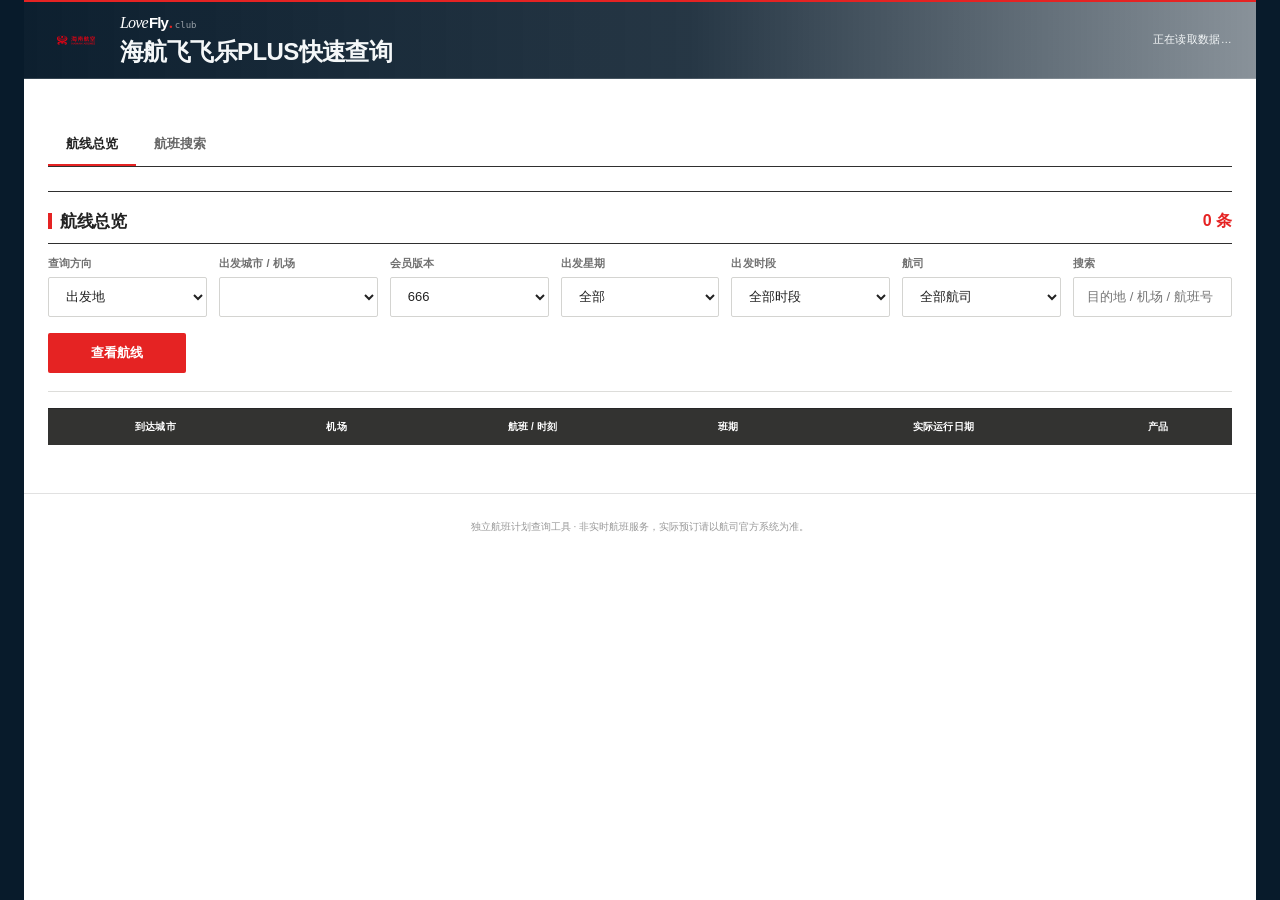
==== index.html @ 64ddb425 "Show Hainan Airlines logo in calendar header" ====
<!DOCTYPE html>
<html lang="zh-CN">
<head>
  <meta charset="UTF-8" />
  <meta name="viewport" content="width=device-width, initial-scale=1.0" />
  <meta name="color-scheme" content="light" />
  <title>海航飞飞乐PLUS快速查询</title>
  <link rel="stylesheet" href="/static/style.css" />
  <style>
    :root {
      --bg:#fff;
      --card:#fff;
      --ink:#202020;
      --muted:#7b7b7b;
      --primary:#df171d;
      --primary-dark:#b90f14;
      --accent:#df171d;
      --line:#d9d9d9;
      --soft:#f5f5f5;
      --warn:#fff4f4;
      --shadow:none;
    }

    body {
      color:var(--ink);
      background:#fff;
      font-family:-apple-system,BlinkMacSystemFont,"Helvetica Neue","Segoe UI","PingFang SC","Hiragino Sans GB","Microsoft YaHei",Arial,sans-serif;
      font-variant-numeric:tabular-nums;
    }

    .page-shell { border-top:3px solid var(--primary); }

    .hero {
      padding:22px 32px 18px;
      color:var(--ink);
      background:#fff;
      border-bottom:1px solid #d5d5d5;
      box-shadow:none;
    }
    .hero-inner {
      max-width:1440px;
      align-items:center;
    }
    .hero h1 {
      margin:0;
      font-size:24px;
      line-height:1.15;
      letter-spacing:-.025em;
      font-weight:760;
    }
    .hero p { color:var(--muted); opacity:1; }
    .data-badge {
      padding:0;
      color:#666;
      background:transparent;
      border:0;
      border-radius:0;
      backdrop-filter:none;
      font-size:11px;
      letter-spacing:.03em;
      text-transform:uppercase;
    }

    .container {
      max-width:1440px;
      margin:0 auto 48px;
      padding:28px 32px 0;
    }

    .main-tabs {
      gap:0;
      margin:0 0 26px;
      border-bottom:1px solid #272727;
    }
    .tab {
      padding:10px 18px 11px;
      color:#777;
      background:transparent;
      border:0;
      border-bottom:2px solid transparent;
      border-radius:0;
      box-shadow:none;
      font-size:13px;
      font-weight:650;
    }
    .tab:hover { color:#222; }
    .tab.active {
      color:#1f1f1f;
      background:transparent;
      border-bottom-color:var(--primary);
      box-shadow:none;
    }

    .search-card,
    .table-card {
      background:#fff;
      border:0;
      border-radius:0;
      box-shadow:none;
    }
    .search-card {
      padding:0 0 24px;
      border-bottom:1px solid var(--line);
    }
    .route-overview-controls {
      padding:0 0 24px;
    }

    .overview-title {
      min-height:34px;
      align-items:center;
      border-bottom:1px solid #252525;
      padding-bottom:10px;
    }
    .overview-title h2,
    .section-heading h2 {
      color:#242424;
      font-size:17px;
      font-weight:760;
      letter-spacing:-.015em;
    }
    .overview-title h2 {
      border-left:4px solid var(--primary);
      padding-left:10px;
    }
    .route-count {
      color:var(--primary);
      font-size:16px;
      font-weight:760;
    }

    .segmented {
      margin-bottom:18px;
      padding:0;
      background:#fff;
      border:1px solid #d4d4d4;
      border-radius:2px;
    }
    .segmented button {
      padding:8px 20px;
      color:#777;
      background:#fff;
      border:0;
      border-radius:0;
      font-size:12px;
      font-weight:650;
    }
    .segmented button + button { border-left:1px solid #ddd; }
    .segmented button.active {
      color:#fff;
      background:var(--primary);
      box-shadow:none;
    }

    .search-grid { gap:12px; }
    .options-row { margin-top:12px; }
    .advanced-grid,
    .overview-filter-grid { margin-top:12px; }

    .field { gap:6px; }
    .field span {
      color:#767676;
      font-size:11px;
      font-weight:600;
      letter-spacing:.01em;
    }
    .field input,
    .field select,
    .airport-input,
    .airport-search {
      height:40px;
      color:#252525;
      background:#fff;
      border:1px solid #d2d2d2;
      border-radius:2px;
      box-shadow:none;
      font-size:13px;
    }
    .field input:focus,
    .field select:focus,
    .airport-input:focus,
    .airport-search:focus {
      border-color:var(--primary);
      box-shadow:0 0 0 1px var(--primary);
    }

    .airport-picker::after { color:#888; }
    .airport-dropdown {
      border:1px solid #cfcfcf;
      border-radius:2px;
      box-shadow:0 14px 34px rgba(0,0,0,.12);
    }
    .airport-modal-head,
    .airport-tabs { border-color:#e0e0e0; }
    .airport-tab {
      color:#727272;
      border-radius:0;
    }
    .airport-tab.active { color:var(--primary); }
    .airport-tab.active::after {
      height:2px;
      background:var(--primary);
    }
    .airport-city { border-radius:2px; }
    .airport-city:hover,
    .airport-city:focus {
      color:var(--primary);
      background:#fff3f3;
    }
    .airport-city:hover .airport-city-code,
    .airport-city:focus .airport-city-code { color:var(--primary); }

    .swap-btn {
      border:1px solid #d0d0d0;
      border-radius:2px;
      color:var(--primary);
      background:#fff;
      box-shadow:none;
    }
    .swap-btn:hover { border-color:var(--primary); }

    .advanced {
      margin-top:14px;
      padding-top:12px;
      border-top:1px solid #e1e1e1;
    }
    .advanced summary {
      color:#555;
      font-size:12px;
      font-weight:650;
    }
    .advanced summary:hover { color:var(--primary); }

    .primary-btn {
      width:auto;
      min-width:138px;
      margin-top:16px;
      padding:10px 22px;
      color:#fff;
      background:var(--primary);
      border:1px solid var(--primary);
      border-radius:2px;
      box-shadow:none;
      font-size:13px;
      font-weight:700;
    }
    .primary-btn:hover {
      background:var(--primary-dark);
      border-color:var(--primary-dark);
    }
    .primary-btn.secondary { padding-left:22px; padding-right:22px; }

    .stats-grid {
      grid-template-columns:repeat(3,1fr);
      gap:0;
      margin:18px 0 22px;
      border-top:2px solid var(--primary);
      border-bottom:1px solid var(--line);
    }
    .stat {
      min-height:94px;
      padding:15px 18px;
      background:#fff;
      border:0;
      border-right:1px solid var(--line);
      border-radius:0;
      box-shadow:none;
    }
    .stat:last-child { border-right:0; }
    .stat span {
      color:#888;
      font-size:10px;
      font-weight:600;
    }
    .stat strong {
      margin-top:7px;
      color:var(--primary);
      font-size:25px;
      line-height:1;
      font-weight:780;
      letter-spacing:-.03em;
    }

    .results-section { margin-top:22px; }
    .section-heading {
      align-items:end;
      padding:0 0 9px;
      border-bottom:1px solid #2b2b2b;
    }
    .section-heading h2 {
      margin:0;
      border-left:4px solid var(--primary);
      padding-left:10px;
    }
    .section-heading p {
      margin:5px 0 0;
      color:#8a8a8a;
      font-size:11px;
    }
    .results-list { gap:0; }
    .empty-state {
      min-height:100px;
      color:#8b8b8b;
      background:#fff;
      border:0;
      border-bottom:1px solid var(--line);
      border-radius:0;
    }

    .flight-card {
      padding:17px 16px;
      background:#fff;
      border:0;
      border-bottom:1px solid var(--line);
      border-radius:0;
      box-shadow:none;
    }
    .flight-card:hover { background:#fcfcfc; }
    .flight-card-head {
      padding-bottom:10px;
      border-bottom:1px solid #e5e5e5;
    }
    .flight-summary { color:#888; }
    .tag {
      padding:3px 6px;
      color:#555;
      background:#f2f2f2;
      border-radius:2px;
      font-size:10px;
      font-weight:650;
    }
    .tag.product {
      color:var(--primary);
      background:#fff0f0;
    }
    .tag.stop {
      color:#7b5e22;
      background:#faf4e8;
    }
    .time-block strong {
      color:#222;
      font-weight:760;
    }
    .timeline { color:#888; }
    .timeline::before,
    .timeline::after { background:#cfcfcf; }
    .timeline .plane { color:var(--primary); }
    .segment-meta { color:#7d7d7d; }
    .connection {
      color:#755f35;
      background:#faf7f0;
      border-radius:2px;
    }

    .table-card {
      margin-top:16px;
      padding:0;
      border-top:1px solid #272727;
      overflow:auto;
    }
    .routes-table th {
      padding:11px 12px;
      color:#fff;
      background:#333331;
      border:0;
      font-size:10px;
      font-weight:650;
      letter-spacing:.02em;
    }
    .routes-table td {
      padding:11px 12px;
      color:#303030;
      border-top:0;
      border-bottom:1px solid #dedede;
      font-size:12px;
    }
    .routes-table tr:hover td { background:#fff7f7; }
    .routes-table .sub { color:#8b8b8b; }
    .route-flight-count {
      min-width:38px;
      height:19px;
      padding:0 6px;
      color:#555;
      background:#f0f0f0;
      border-radius:2px;
      font-size:10px;
    }
    .date-toggle-btn,
    .route-days-line .date-toggle-btn { color:var(--primary); }
    .date-toggle-btn:hover,
    .date-toggle-btn:focus-visible,
    .route-days-line .date-toggle-btn:hover {
      background:#fff0f0;
      border-radius:2px;
    }

    .date-detail-btn {
      color:var(--primary);
      background:#fff;
      border:1px solid #e0b5b7;
      border-radius:2px;
    }
    .date-detail-btn:hover { background:#fff3f3; }
    .route-date-row td { background:#fafafa !important; }
    .route-date-panel { border-top:1px solid #ddd; }
    .route-calendar-month {
      border-color:#d8d8d8;
      border-radius:2px;
    }
    .calendar-month-title { color:#2b2b2b; }
    .calendar-day { border-radius:2px; }
    .calendar-day.route-on,
    .calendar-day.operating,
    .calendar-day.b-candidate {
      color:#a90f15;
      background:#fff0f0;
      border-color:#e9b9bb;
    }
    .legend-dot.route-on,
    .legend-dot.operating,
    .legend-dot.b-candidate { background:var(--primary); }

    .roundtrip-direction-line + .roundtrip-direction-line,
    .roundtrip-direction-line .flight-time-pair + .flight-time-pair,
    .flight-time-pair + .flight-time-pair { border-color:#d8d8d8; }
    .route-dir-badge {
      color:var(--primary);
      background:#fff0f0;
      border-radius:2px;
    }
    .roundtrip-calendar-side > h4 {
      color:var(--primary);
      background:#fff6f6;
      border-color:#ddd;
    }
    .flight-pair-time { border-color:#ddd; }

    .mobile-route-calendar-overlay { background:rgba(0,0,0,.34); }
    .mobile-route-calendar-sheet {
      background:#fff;
      border-radius:4px 4px 0 0;
      box-shadow:0 -12px 34px rgba(0,0,0,.16);
    }
    .mobile-route-calendar-head {
      background:#fff;
      border-color:#ddd;
    }
    .mobile-route-calendar-close {
      color:#555;
      background:#f2f2f2;
    }

    footer {
      color:#999;
      border-top:1px solid #e1e1e1;
      font-size:10px;
    }

    @media (max-width:820px) {
      .hero {
        padding:18px 18px 15px;
      }
      .hero-inner { display:flex; }
      .hero h1 { font-size:21px; }
      .data-badge {
        margin-top:0;
        font-size:9px;
      }
      .container {
        margin-top:0;
        padding:20px 18px 0;
      }
      .main-tabs { margin-bottom:20px; }
      .search-card,
      .route-overview-controls {
        padding:0 0 18px;
        border-radius:0;
      }
      .stats-grid { grid-template-columns:repeat(3,1fr); }
      .stat { min-height:78px; padding:12px; }
      .stat strong { font-size:20px; }
    }

    @media (max-width:520px) {
      .page-shell { border-top-width:2px; }
      .hero {
        padding:14px 12px 12px;
      }
      .hero-inner {
        display:flex;
        align-items:center;
        gap:10px;
      }
      .hero h1 {
        margin:0;
        font-size:18px;
        letter-spacing:-.02em;
      }
      .data-badge {
        margin:0;
        max-width:42%;
        overflow:hidden;
        text-overflow:ellipsis;
        white-space:nowrap;
      }
      .container {
        padding:14px 10px 0;
        margin-top:0;
      }
      .main-tabs {
        margin-bottom:15px;
        overflow-x:auto;
      }
      .tab {
        padding:8px 12px 9px;
        border-radius:0;
        font-size:12px;
      }

      #searchPanel .search-card,
      .route-overview-controls {
        padding:0 0 14px;
        background:#fff;
        border-color:#ddd;
        border-radius:0;
        box-shadow:none;
      }
      #searchPanel .segmented {
        margin-bottom:10px;
        border-radius:2px;
      }
      #searchPanel .segmented button {
        min-height:30px;
        padding:5px 13px;
        border-radius:0;
        font-size:11px;
      }
      #searchPanel .field > span,
      .overview-filter-grid .field > span {
        color:#777;
        font-size:9px;
        font-weight:600;
      }
      #searchPanel .field input,
      #searchPanel .field select,
      #searchPanel .airport-input,
      .overview-filter-grid .field input,
      .overview-filter-grid .field select,
      .route-overview-controls .airport-input {
        height:36px;
        color:#222;
        background:#fff;
        border-color:#d4d4d4;
        border-radius:2px;
        font-size:12px;
      }
      #searchPanel .route-row .swap-btn {
        background:#fff;
        border-color:#d4d4d4;
        border-radius:2px;
        box-shadow:none;
      }
      #searchPanel .advanced {
        border-color:#ddd;
      }
      #searchPanel .advanced summary { color:#555; }
      #searchPanel .primary-btn,
      .route-overview-controls .primary-btn.secondary {
        min-height:36px;
        margin-top:10px;
        padding:8px 16px;
        background:var(--primary);
        border-radius:2px;
        box-shadow:none;
        font-size:12px;
      }

      .overview-title {
        padding-bottom:8px;
      }
      .overview-title h2 { font-size:15px; }
      .route-count { font-size:13px; }

      #searchPanel .stats-grid {
        gap:0;
        margin:12px 0 15px;
        border-color:var(--primary) #ddd #ddd;
      }
      #searchPanel .stat {
        min-height:58px;
        padding:8px 5px;
        background:#fff;
        border-radius:0;
        box-shadow:none;
      }
      #searchPanel .stat span {
        color:#888;
        font-size:8px;
      }
      #searchPanel .stat strong {
        color:var(--primary);
        font-size:16px;
      }

      #searchPanel .section-heading {
        padding:0 0 7px;
      }
      #searchPanel .section-heading h2 {
        color:#222;
        font-size:15px;
      }
      #searchPanel .section-heading p {
        color:#888;
        font-size:9px;
      }
      #searchPanel .flight-card {
        padding:10px 8px;
        background:#fff;
        border-radius:0;
        box-shadow:none;
      }
      #searchPanel .flight-card-head {
        border-color:#e5e5e5;
      }
      #searchPanel .flight-card-head > div:first-child > strong { color:#222; }
      #searchPanel .flight-summary { color:#8a8a8a; }
      #searchPanel .tag {
        color:#555;
        background:#f2f2f2;
        border-radius:2px;
      }
      #searchPanel .tag.product {
        color:var(--primary);
        background:#fff0f0;
      }
      #searchPanel .time-block strong { color:#222; }
      #searchPanel .timeline .plane { color:var(--primary); }
      #searchPanel .connection {
        background:#faf7f0;
        border-radius:2px;
      }

      .table-card { margin-top:10px; }
      .routes-table th { padding:9px 10px; }
      .routes-table td { padding:9px 10px; }
      .route-calendar-month { border-radius:2px; }
      .mobile-route-calendar-sheet { border-radius:4px 4px 0 0; }
      .mobile-route-calendar-scroll .route-calendar-month + .route-calendar-month {
        border-top-color:#f1f1f1;
      }
    }

    /* LoveFly family signature */
    .lovefly-signature{display:inline-flex;align-items:baseline;margin-bottom:7px;color:#222;text-decoration:none;white-space:nowrap;line-height:1}
    .lovefly-signature .lf-love{font:italic 16px/1 Georgia,"Times New Roman",serif;letter-spacing:-.05em}
    .lovefly-signature .lf-fly{margin-left:1px;font:700 15px/1 -apple-system,BlinkMacSystemFont,"Segoe UI",sans-serif;letter-spacing:-.055em}
    .lovefly-signature .lf-dot{margin-left:1px;color:#e52323;font:800 15px/1 Georgia,serif}
    .lovefly-signature .lf-club{margin-left:2px;color:#777;font:500 9px/1 ui-monospace,SFMono-Regular,Menlo,monospace}
    .lovefly-signature:hover .lf-fly{color:#e52323}
    @media(max-width:720px){.lovefly-signature .lf-love{font-size:14px}.lovefly-signature .lf-fly,.lovefly-signature .lf-dot{font-size:13px}.lovefly-signature .lf-club{font-size:8px}}
  </style>
<link rel="stylesheet" href="/lovefly-tools.css?v=20260830-shell-4">
</head>
<body>
  <div class="page-shell">
    <header class="hero">
      <div class="hero-inner">
        <div class="carrier-heading">
          <img class="carrier-logo carrier-logo--hainan" src="/hainan-airlines-logo.svg" alt="海南航空 Hainan Airlines" />
          <div>
          <a class="lovefly-signature" href="https://lovefly.club/" aria-label="返回 LoveFly.club"><span class="lf-love">Love</span><span class="lf-fly">Fly</span><span class="lf-dot">.</span><span class="lf-club">club</span></a>
          <h1>海航飞飞乐PLUS快速查询</h1>
          </div>
        </div>
        <div class="data-badge" id="dataBadge">正在读取数据…</div>
      </div>
    </header>

    <main class="container">
      <nav class="main-tabs">
        <button class="tab active" data-tab="routesPanel">航线总览</button>
        <button class="tab" data-tab="searchPanel">航班搜索</button>
      </nav>

      <section id="searchPanel" class="panel">
        <div class="search-card">
          <div class="segmented" id="tripMode">
            <button class="active" data-mode="oneway">单程</button>
            <button data-mode="roundtrip">往返</button>
          </div>

          <div class="search-grid route-row">
            <label class="field">
              <span>出发城市 / 机场</span>
              <select id="originSelect"></select>
            </label>
            <button class="swap-btn" id="swapBtn" title="交换出发和到达">⇄</button>
            <label class="field">
              <span>到达城市 / 机场</span>
              <select id="destinationSelect"></select>
            </label>
          </div>

          <div class="search-grid options-row">
            <label class="field">
              <span>出发日期</span>
              <input id="departureDate" type="date" />
            </label>
            <label class="field return-field hidden" id="returnField">
              <span>返程日期</span>
              <input id="returnDate" type="date" />
            </label>
            <label class="field">
              <span>会员版本</span>
              <select id="membershipSelect">
                <option value="666" selected>666</option>
                <option value="all">666/2666</option>
              </select>
            </label>
            <label class="field">
              <span>最大中转次数</span>
              <select id="maxStopsSelect">
                <option value="0">仅直飞</option>
                <option value="1">最多 1 次中转</option>
                <option value="2">最多 2 次中转</option>
              </select>
            </label>
          </div>

          <details class="advanced">
            <summary>高级选项</summary>
            <div class="search-grid advanced-grid">
              <label class="field">
                <span>航司</span>
                <select id="airlineSelect"><option value="">全部航司</option></select>
              </label>
              <label class="field">
                <span>航班号</span>
                <input id="flightNoInput" type="text" placeholder="例如 HU7167" />
              </label>
              <label class="field">
                <span>排序</span>
                <select id="sortSelect">
                  <option value="departure">起飞时间</option>
                  <option value="arrival">到达时间</option>
                  <option value="duration">总行程时间</option>
                  <option value="stops">中转次数</option>
                </select>
              </label>
            </div>
          </details>

          <button class="primary-btn" id="searchBtn">搜索航班</button>
        </div>

        <div class="stats-grid" id="statsGrid"></div>

        <section class="results-section">
          <div class="section-heading">
            <div>
              <h2 id="resultTitle">搜索结果</h2>
              <p id="resultSubtitle">选择城市和日期后开始搜索</p>
            </div>
          </div>
          <div id="results" class="results-list empty-state">暂无搜索结果</div>
          <div id="returnResultsWrap" class="hidden">
            <div class="section-heading return-heading">
              <div>
                <h2 id="returnTitle">返程</h2>
                <p id="returnSubtitle"></p>
              </div>
            </div>
            <div id="returnResults" class="results-list"></div>
          </div>
        </section>
      </section>

      <section id="routesPanel" class="panel active">
        <div class="search-card route-overview-controls">
          <div class="overview-title">
            <div>
              <h2>航线总览</h2>
            </div>
            <div class="route-count" id="routeCount">0 条</div>
          </div>
          <div class="search-grid overview-filter-grid">
            <label class="field">
              <span>查询方向</span>
              <select id="overviewDirection">
                <option value="departure" selected>出发地</option>
                <option value="arrival">到达地</option>
                <option value="roundtrip">往返</option>
              </select>
            </label>
            <label class="field">
              <span id="overviewLocationLabel">出发城市 / 机场</span>
              <select id="overviewOriginSelect"></select>
            </label>
            <label class="field">
              <span>会员版本</span>
              <select id="overviewMembership">
                <option value="666" selected>666</option>
                <option value="2666">2666</option>
              </select>
            </label>
            <label class="field">
              <span>出发星期</span>
              <select id="overviewWeekday">
                <option value="">全部</option>
                <option value="1">周一</option>
                <option value="2">周二</option>
                <option value="3">周三</option>
                <option value="4">周四</option>
                <option value="5">周五</option>
                <option value="6">周六</option>
                <option value="7">周日</option>
              </select>
            </label>
            <label class="field">
              <span>出发时段</span>
              <select id="overviewDeparturePeriod">
                <option value="">全部时段</option>
                <option value="morning">早上出发</option>
                <option value="evening">晚上出发</option>
              </select>
            </label>
            <label class="field">
              <span>航司</span>
              <select id="overviewAirline"><option value="">全部航司</option></select>
            </label>
            <label class="field">
              <span>搜索</span>
              <input id="overviewQuery" placeholder="目的地 / 机场 / 航班号" />
            </label>
          </div>
          <button class="primary-btn secondary" id="overviewBtn">查看航线</button>
        </div>
        <div id="routesTableWrap" class="table-card">
          <table class="routes-table">
            <thead>
              <tr>
                <th id="routeCounterpartHeader">到达城市</th><th>机场</th><th>航班 / 时刻</th><th>班期</th><th>实际运行日期</th><th>产品</th>
              </tr>
            </thead>
            <tbody id="routesTableBody"></tbody>
          </table>
        </div>
      </section>
    </main>

    <footer>
      <p>独立航班计划查询工具 · 非实时航班服务，实际预订请以航司官方系统为准。</p>
    </footer>
  </div>

  <script src="/static/app.js"></script>
</body>
</html>
---- static/style.css ----
:root {
  --bg: #f4f7fb;
  --card: #ffffff;
  --ink: #10233f;
  --muted: #6b7a90;
  --primary: #0e6ac7;
  --primary-dark: #0857a6;
  --accent: #11a9a0;
  --line: #dfe7f0;
  --soft: #eef5fb;
  --warn: #fff7df;
  --shadow: 0 14px 38px rgba(40, 72, 110, .10);
}

* { box-sizing: border-box; }
body { margin:0; font-family:-apple-system,BlinkMacSystemFont,"Segoe UI","PingFang SC","Hiragino Sans GB","Microsoft YaHei",sans-serif; color:var(--ink); background:var(--bg); }
button, input, select { font: inherit; }
button { cursor:pointer; }
.hero { background:linear-gradient(135deg,#073d74,#0c72c8 58%,#12a79c); color:#fff; padding:44px 20px 72px; }
.hero-inner { max-width:1180px; margin:auto; display:flex; justify-content:space-between; gap:24px; align-items:flex-end; }
.eyebrow { font-size:12px; font-weight:800; letter-spacing:.18em; opacity:.75; }
.hero h1 { margin:9px 0 10px; font-size:38px; line-height:1.15; }
.hero p { margin:0; opacity:.86; font-size:15px; }
.data-badge { padding:10px 14px; border:1px solid rgba(255,255,255,.35); background:rgba(255,255,255,.12); border-radius:999px; white-space:nowrap; backdrop-filter:blur(10px); font-size:13px; }
.container { max-width:1180px; margin:-38px auto 50px; padding:0 20px; }
.main-tabs { display:flex; gap:8px; margin-bottom:14px; }
.tab { border:0; background:#e8eef6; color:#53647b; padding:12px 20px; border-radius:13px; font-weight:700; }
.tab.active { background:#fff; color:var(--primary); box-shadow:var(--shadow); }
.panel { display:none; }
.panel.active { display:block; }
.search-card,.table-card { background:var(--card); border:1px solid rgba(214,226,239,.8); box-shadow:var(--shadow); border-radius:22px; padding:24px; }
.segmented { display:inline-flex; background:#edf3f9; padding:4px; border-radius:12px; margin-bottom:20px; }
.segmented button { border:0; background:transparent; color:#63748a; padding:9px 22px; border-radius:9px; font-weight:700; }
.segmented button.active { color:var(--primary); background:#fff; box-shadow:0 2px 10px rgba(34,73,113,.10); }
.search-grid { display:grid; gap:16px; }
.route-row { grid-template-columns:minmax(0,1fr) 44px minmax(0,1fr); align-items:end; }
.options-row { grid-template-columns:repeat(4,minmax(0,1fr)); margin-top:16px; }
.advanced-grid { grid-template-columns:repeat(4,minmax(0,1fr)); margin-top:14px; }
.overview-filter-grid { grid-template-columns:repeat(6,minmax(0,1fr)); margin-top:14px; }
.aggregate-tag { margin-left:6px; vertical-align:middle; }
.field { display:flex; flex-direction:column; gap:7px; }
.field span { font-size:13px; color:#5e7086; font-weight:700; }
.field input,.field select { width:100%; height:46px; border:1px solid var(--line); border-radius:12px; padding:0 13px; background:#fff; color:var(--ink); outline:none; }
.field input:focus,.field select:focus { border-color:#64a7e5; box-shadow:0 0 0 3px rgba(14,106,199,.09); }


.select-hidden { display:none !important; }

.airport-picker { position:relative; width:100%; }

.airport-input {
  width:100%; height:46px; border:1px solid var(--line); border-radius:12px;
  padding:0 40px 0 13px; background:#fff; color:var(--ink); outline:none; cursor:text;
}
.airport-input:focus {
  border-color:#64a7e5; box-shadow:0 0 0 3px rgba(14,106,199,.09);
}
.airport-picker::after {
  content:"⌄"; position:absolute; right:13px; top:12px; color:#7a8ba0;
  pointer-events:none; font-size:15px; transition:transform .18s ease;
}
.airport-picker.open::after { transform:rotate(180deg); }

.airport-dropdown {
  position:absolute; left:0; top:52px; z-index:120;
  width:min(620px, calc(100vw - 32px)); background:#fff;
  border:1px solid #dbe4ed; border-radius:14px;
  box-shadow:0 18px 48px rgba(28,52,82,.20); overflow:hidden;
  contain:layout paint;
}
.airport-picker.align-right .airport-dropdown { left:auto; right:0; }

.airport-modal-head {
  display:none; align-items:center; justify-content:space-between;
  height:54px; padding:0 16px; border-bottom:1px solid #edf1f5; font-size:18px;
}
.airport-close {
  width:30px; height:30px; border:0; border-radius:50%;
  background:#f1f3f5; color:#8793a1; font-size:22px; line-height:1;
}

.airport-search-wrap { position:relative; margin:14px 16px 10px; }
.airport-search {
  width:100%; height:42px; padding:0 38px;
  border:1px solid #dce5ee; border-radius:9px;
  background:#f8fafc; outline:none; color:var(--ink);
}
.airport-search:focus {
  background:#fff; border-color:#4f9be3; box-shadow:0 0 0 3px rgba(14,106,199,.08);
}
.airport-search-icon {
  position:absolute; left:13px; top:10px; color:#8b98a7; font-size:18px; pointer-events:none;
}
.airport-search-clear {
  position:absolute; right:9px; top:8px; width:26px; height:26px;
  border:0; border-radius:50%; background:#e9edf1; color:#7c8897;
}

.airport-tabs {
  display:flex; padding:0 10px; border-bottom:1px solid #e9eef4;
  overflow-x:auto; scrollbar-width:none;
}
.airport-tabs::-webkit-scrollbar { display:none; }
.airport-tab {
  position:relative; flex:1 0 auto; min-width:82px; height:44px;
  padding:0 10px; border:0; background:#fff; color:#677488;
  font-size:13px; font-weight:650; white-space:nowrap;
}
.airport-tab:hover { color:var(--primary); background:#fbfdff; }
.airport-tab.active { color:var(--primary); font-weight:800; }
.airport-tab.active::after {
  content:""; position:absolute; left:12px; right:12px; bottom:-1px;
  height:2px; background:var(--primary); border-radius:2px 2px 0 0;
}

.airport-content { max-height:340px; overflow:auto; padding:16px 18px 18px; contain:layout paint; }
.airport-result-title {
  margin:0 0 8px; color:#6b7788; font-size:12px; font-weight:700;
}
.airport-result-title:empty { display:none; }

.airport-grid {
  display:grid; grid-template-columns:repeat(5,minmax(0,1fr));
  gap:4px 8px; align-items:start;
}
.airport-grid.grouped { grid-template-columns:repeat(5,minmax(0,1fr)); }
.airport-letter-row {
  grid-column:1 / -1; color:#687482; font-size:13px; font-weight:800;
  border-top:1px solid #f0f3f6; padding:12px 4px 5px; margin-top:5px;
}
.airport-letter-row:first-child { border-top:0; padding-top:2px; margin-top:0; }

.airport-city {
  min-width:0; min-height:42px; border:0; border-radius:7px;
  padding:8px 7px; background:#fff; color:#26384d; text-align:center;
  display:flex; align-items:center; justify-content:center; gap:4px; line-height:1.2;
}
.airport-city:hover,.airport-city:focus {
  background:#edf6ff; color:var(--primary); outline:none;
}
.airport-city-name {
  overflow:hidden; text-overflow:ellipsis; white-space:nowrap; font-weight:600;
}
.airport-city-code {
  flex:0 0 auto; color:#8c98a6; font-size:11px; font-weight:700;
}
.airport-city:hover .airport-city-code,.airport-city:focus .airport-city-code { color:#4b8dcc; }
.airport-empty {
  grid-column:1 / -1; padding:54px 12px; text-align:center; color:#8b98a8;
}

.swap-btn { width:44px; height:44px; border-radius:50%; border:1px solid var(--line); background:#fff; color:var(--primary); font-size:20px; }
.advanced { margin-top:16px; border-top:1px dashed var(--line); padding-top:13px; }
.advanced summary { color:var(--primary); font-weight:700; cursor:pointer; }
.primary-btn { margin-top:20px; width:100%; border:0; border-radius:13px; padding:14px 18px; color:#fff; background:linear-gradient(90deg,var(--primary),#168ed2); font-weight:800; box-shadow:0 8px 18px rgba(14,106,199,.20); }
.primary-btn:hover { background:linear-gradient(90deg,var(--primary-dark),#087dbc); }
.primary-btn.secondary { width:auto; padding-left:28px; padding-right:28px; }
.rule-tip { margin-top:12px; background:var(--warn); color:#795f17; padding:10px 12px; border-radius:10px; font-size:12px; line-height:1.7; }
.stats-grid { display:grid; grid-template-columns:repeat(3,1fr); gap:14px; margin:16px 0; }
.stat { background:#fff; border:1px solid var(--line); border-radius:16px; padding:17px; }
.stat strong { display:block; font-size:23px; color:var(--primary); margin-top:5px; }
.stat span { color:var(--muted); font-size:12px; }
.results-section { margin-top:22px; }
.section-heading { display:flex; justify-content:space-between; align-items:end; padding:0 4px 10px; }
.section-heading h2 { margin:0; font-size:20px; }
.section-heading p { margin:6px 0 0; color:var(--muted); font-size:13px; }
.return-heading { margin-top:26px; }
.results-list { display:grid; gap:14px; }
.empty-state { min-height:120px; border:1px dashed #cbd8e5; border-radius:16px; color:#8190a4; display:flex; justify-content:center; align-items:center; background:rgba(255,255,255,.65); }
.flight-card { background:#fff; border:1px solid var(--line); border-radius:18px; padding:19px; box-shadow:0 8px 24px rgba(41,70,104,.06); }
.flight-card-head { display:flex; justify-content:space-between; gap:12px; align-items:center; padding-bottom:13px; border-bottom:1px solid #edf1f5; }
.tags { display:flex; flex-wrap:wrap; gap:7px; }
.tag { background:var(--soft); color:#38658f; border-radius:999px; padding:5px 9px; font-size:11px; font-weight:700; }
.tag.product { background:#e8f8f4; color:#08776f; }
.tag.stop { background:#fff2e7; color:#9a5618; }
.flight-summary { font-size:12px; color:var(--muted); }
.segment { display:grid; grid-template-columns:115px 1fr 115px; gap:16px; align-items:center; padding:17px 0; }
.time-block strong { display:block; font-size:26px; letter-spacing:-.03em; }
.time-block span { display:block; font-size:12px; color:var(--muted); margin-top:3px; }
.time-block.right { text-align:right; }
.timeline { position:relative; display:flex; align-items:center; gap:9px; color:#7a8ba0; font-size:12px; }
.timeline::before,.timeline::after { content:""; height:1px; background:#cfd9e4; flex:1; }
.timeline .plane { font-size:17px; color:var(--primary); }
.segment-meta { grid-column:1/-1; display:flex; gap:12px; flex-wrap:wrap; color:#66788e; font-size:11px; margin-top:-8px; }
.connection { text-align:center; margin:-3px 0; color:#8a6617; background:#fff8e5; border-radius:9px; padding:7px 10px; font-size:11px; }
.hidden { display:none !important; }
.overview-title { display:flex; justify-content:space-between; gap:16px; align-items:center; }
.overview-title h2 { margin:0; }
.overview-title p { margin:6px 0 0; color:var(--muted); font-size:13px; }
.route-count { font-size:26px; font-weight:800; color:var(--primary); }
.table-card { margin-top:16px; padding:0; overflow:auto; }
.routes-table { width:100%; border-collapse:collapse; min-width:860px; }
.routes-table th { background:#eef5fb; color:#45627f; font-size:12px; text-align:left; padding:13px 14px; position:sticky; top:0; }
.routes-table td { border-top:1px solid #edf1f5; padding:13px 14px; font-size:13px; vertical-align:top; }
.routes-table tr:hover td { background:#fafcff; }
.routes-table .dest strong { display:block; }
.routes-table .sub { color:var(--muted); font-size:11px; margin-top:3px; }
.routes-table .mono { font-variant-numeric:tabular-nums; }
footer { text-align:center; color:#7b8999; font-size:12px; padding:16px 20px 34px; }

@media (max-width: 820px) {
  .hero { padding:32px 16px 58px; }
  .hero-inner { display:block; }
  .hero h1 { font-size:30px; }
  .data-badge { display:inline-block; margin-top:18px; }
  .container { padding:0 12px; margin-top:-28px; }
  .search-card { padding:18px; border-radius:18px; }
  .route-row { grid-template-columns:1fr 38px 1fr; gap:8px; }
  .swap-btn { width:38px; height:38px; }
  .options-row,.advanced-grid,.overview-filter-grid { grid-template-columns:1fr 1fr; }
  .stats-grid { grid-template-columns:1fr; }
  .segment { grid-template-columns:90px 1fr 90px; gap:8px; }
  .time-block strong { font-size:21px; }
  .flight-card-head { align-items:flex-start; flex-direction:column; }
}

@media (max-width: 520px) {
  .options-row,.advanced-grid,.overview-filter-grid { grid-template-columns:1fr; }
  .route-row { grid-template-columns:1fr; }
  .swap-btn { justify-self:center; transform:rotate(90deg); }
  .segment { grid-template-columns:78px 1fr 78px; }
  .timeline { font-size:10px; }
}




/* 海航式城市选择器：桌面弹层，移动端底部大面板 */
@media (max-width: 720px) {
  .airport-dropdown {
    position:fixed; left:10px !important; right:10px !important; top:auto; bottom:10px;
    width:auto; max-height:88vh; border-radius:18px;
    box-shadow:0 22px 70px rgba(18,37,58,.28);
  }
  .airport-modal-head { display:flex; }
  .airport-search-wrap { margin:12px 14px 8px; }
  .airport-tabs { padding:0 4px; }
  .airport-tab { min-width:74px; height:42px; padding:0 8px; font-size:12px; }
  .airport-content { max-height:58vh; padding:14px 12px 18px; }
  .airport-grid,.airport-grid.grouped {
    grid-template-columns:repeat(3,minmax(0,1fr)); gap:5px;
  }
  .airport-city { min-height:44px; padding:8px 5px; }
}
@media (max-width: 390px) {
  .airport-tab { min-width:68px; font-size:11px; }
  .airport-city { font-size:13px; }
  .airport-city-code { font-size:10px; }
}


/* 航线总览：实际运行日期 */
.schedule-warning {
  color:#a16712 !important;
  font-weight:650;
}
.date-detail-btn {
  margin-top:7px;
  padding:5px 10px;
  border:1px solid #bcd9f3;
  border-radius:7px;
  background:#f1f8ff;
  color:var(--primary);
  font-size:11px;
  font-weight:750;
}
.date-detail-btn:hover { background:#e2f1ff; }

.route-date-row td {
  padding:0 !important;
  background:#f8fbfe !important;
}
.route-date-panel {
  padding:18px 20px 22px;
  border-top:1px solid #dce7f1;
}
.route-date-summary {
  display:flex;
  align-items:center;
  flex-wrap:wrap;
  gap:14px 22px;
  margin-bottom:16px;
  font-size:12px;
  color:#5e6f82;
}
.route-date-summary > div {
  display:flex;
  align-items:center;
  gap:7px;
}
.route-date-summary .calendar-note {
  flex:1 1 360px;
  font-size:11px;
  line-height:1.6;
  color:#7a8999;
}
.legend-dot {
  width:10px; height:10px; border-radius:3px; display:inline-block;
}
.legend-dot.operating { background:#15966f; }
.legend-dot.b-candidate { background:#15966f; }
.legend-dot.running-only { background:#e9a23b; }
.legend-dot.inactive { background:#e4e9ee; border:1px solid #ced6de; }

.route-calendars {
  display:grid;
  grid-template-columns:repeat(2,minmax(260px,1fr));
  gap:16px;
}
.route-calendar-month {
  padding:14px;
  background:#fff;
  border:1px solid #e0e8f0;
  border-radius:13px;
}
.calendar-month-title {
  margin-bottom:10px;
  color:#213a55;
  font-weight:800;
  font-size:14px;
}
.calendar-weekdays,
.calendar-days {
  display:grid;
  grid-template-columns:repeat(7,1fr);
  gap:5px;
}
.calendar-weekdays {
  margin-bottom:5px;
  color:#8a97a5;
  font-size:10px;
  text-align:center;
  font-weight:700;
}
.calendar-day {
  aspect-ratio:1 / 1;
  min-height:30px;
  display:flex;
  align-items:center;
  justify-content:center;
  border-radius:8px;
  font-size:11px;
  font-variant-numeric:tabular-nums;
}
.calendar-day.operating,
.calendar-day.b-candidate {
  background:#daf4e9;
  color:#087452;
  border:1px solid #a9dfca;
  font-weight:800;
}
.calendar-day.running-only {
  background:#fff1dc;
  color:#a45b00;
  border:1px solid #f0c783;
  font-weight:800;
}
.calendar-day.inactive {
  background:#f0f2f4;
  color:#a1aab4;
  border:1px solid #e1e5e9;
}
.calendar-day.outside,
.calendar-day.blank {
  background:transparent;
  color:#d2d7dd;
  border:0;
}
.inactive-date-list {
  margin-top:14px;
  border-top:1px dashed #d8e1ea;
  padding-top:12px;
}
.inactive-date-list summary {
  cursor:pointer;
  color:#58718b;
  font-size:12px;
  font-weight:700;
}
.date-list-content {
  margin-top:10px;
  display:grid;
  gap:7px;
  color:#65768a;
  font-size:12px;
}
.date-list-line {
  display:flex;
  gap:12px;
  line-height:1.7;
}
.date-list-line strong {
  min-width:32px;
  color:#344d67;
}

@media (max-width: 760px) {
  .route-calendars { grid-template-columns:1fr; }
  .route-date-panel { padding:14px 12px 18px; }
}

.legend-dot.outside-window {
  background:#fff;
  border:1px dashed #d4dce4;
}
.calendar-day.outside-window {
  background:#fbfcfd;
  color:#c8cfd7;
  border:1px dashed #e3e8ed;
}

/* 航线总览的目的地与记录数保持在同一行。 */
.dest-title-line {
  display:flex;
  align-items:center;
  gap:8px;
  min-height:24px;
  white-space:nowrap;
}
.routes-table .dest .dest-title-line strong { display:inline; }
.route-flight-count {
  display:inline-flex;
  align-items:center;
  justify-content:center;
  min-width:44px;
  height:22px;
  padding:0 8px;
  border-radius:999px;
  background:#eef5fb;
  color:#38658f;
  font-size:11px;
  font-weight:800;
  line-height:1;
}

.simple-route-legend {
  gap:18px;
  margin-bottom:14px;
  font-size:13px;
}
.legend-dot.route-on { background:#15966f; }
.legend-dot.route-off { background:#e4e9ee; border:1px solid #ced6de; }
.calendar-day.route-on {
  background:#daf4e9;
  color:#087452;
  border:1px solid #a9dfca;
  font-weight:800;
}
.calendar-day.route-off {
  background:#f0f2f4;
  color:#9ca6b1;
  border:1px solid #e1e5e9;
}

/* mobile compact overview v1 */
@media (max-width: 520px) {
  .hero {
    padding: 22px 14px 44px;
  }
  .hero h1 {
    margin: 7px 0 6px;
    font-size: 27px;
    line-height: 1.12;
  }
  .eyebrow {
    font-size: 10px;
    letter-spacing: .16em;
  }
  .data-badge {
    margin-top: 11px;
    padding: 7px 11px;
    font-size: 11px;
  }
  .container {
    padding: 0 10px;
    margin-top: -27px;
  }
  .main-tabs {
    gap: 6px;
    margin-bottom: 10px;
  }
  .tab {
    padding: 10px 16px;
    border-radius: 11px;
    font-size: 14px;
  }

  .route-overview-controls {
    padding: 14px 14px 15px;
    border-radius: 16px;
  }
  .overview-title {
    gap: 10px;
  }
  .overview-title h2 {
    font-size: 21px;
  }
  .route-count {
    font-size: 23px;
    white-space: nowrap;
  }

  .overview-filter-grid {
    grid-template-columns: repeat(2, minmax(0, 1fr));
    gap: 9px 8px;
    margin-top: 10px;
  }
  .overview-filter-grid .field {
    min-width: 0;
    gap: 4px;
  }
  .overview-filter-grid .field > span {
    font-size: 11px;
    line-height: 1.2;
  }
  .overview-filter-grid .field input,
  .overview-filter-grid .field select,
  .route-overview-controls .airport-input {
    height: 40px;
    min-width: 0;
    padding-left: 10px;
    padding-right: 10px;
    border-radius: 10px;
    font-size: 14px;
  }
  .route-overview-controls .airport-input {
    padding-right: 30px;
  }
  .route-overview-controls .airport-picker::after {
    right: 10px;
    top: 9px;
  }
  .route-overview-controls .primary-btn.secondary {
    margin-top: 12px;
    min-height: 40px;
    padding: 10px 18px;
    border-radius: 11px;
    font-size: 14px;
  }

  .table-card {
    margin-top: 12px;
  }
}

/* HNA burgundy & gold visual refresh + compact mobile forms v2 */
:root {
  --bg: #f5f1ed;
  --card: #fffdfb;
  --ink: #2d1d22;
  --muted: #796b6f;
  --primary: #a20b2a;
  --primary-dark: #7f081f;
  --accent: #c69a4b;
  --line: #eaded9;
  --soft: #f7ece9;
  --shadow: 0 14px 38px rgba(87, 35, 40, .10);
}
body { background:linear-gradient(180deg,#f3eee9 0,#f7f4f1 55%,#f3eee9 100%); }
.hero {
  background:linear-gradient(135deg,#570816 0%,#8d1026 64%,#b0792f 100%);
  box-shadow:inset 0 -1px 0 rgba(255,220,157,.24);
}
.eyebrow { color:#f4d6a1; opacity:.95; }
.data-badge {
  border-color:rgba(239,204,142,.55);
  background:rgba(255,245,225,.10);
}
.tab.active { color:var(--primary); }
.primary-btn {
  background:linear-gradient(90deg,#941027,#bd1836);
  box-shadow:0 8px 18px rgba(151,16,42,.20);
}
.primary-btn:hover { background:linear-gradient(90deg,#79091f,#a90f2d); }
.field input:focus,.field select:focus,.airport-input:focus,.airport-search:focus {
  border-color:#ba6f7e;
  box-shadow:0 0 0 3px rgba(162,11,42,.08);
}
.tag.product { background:#f7ece1; color:#8b5b16; }

@media (max-width: 520px) {
  .hero { padding:20px 14px 42px; }
  .hero h1 { margin:6px 0 5px; font-size:25px; line-height:1.12; letter-spacing:-.02em; }
  .eyebrow { font-size:9px; letter-spacing:.16em; }
  .data-badge { margin-top:10px; padding:6px 10px; font-size:10px; }
  .container { padding:0 9px; margin-top:-26px; }
  .main-tabs { gap:5px; margin-bottom:9px; }
  .tab { padding:9px 14px; border-radius:10px; font-size:13px; }

  /* 航班搜索也使用紧凑布局，避免只优化航线总览。 */
  #searchPanel .search-card {
    padding:13px;
    border-radius:16px;
  }
  #searchPanel .segmented {
    margin-bottom:11px;
    padding:3px;
    border-radius:10px;
  }
  #searchPanel .segmented button {
    padding:7px 17px;
    border-radius:8px;
    font-size:13px;
  }
  #searchPanel .search-grid { gap:8px; }
  #searchPanel .route-row {
    position:relative;
    grid-template-columns:repeat(2,minmax(0,1fr));
    gap:8px;
    align-items:end;
  }
  #searchPanel .route-row > .field:first-child { grid-column:1; }
  #searchPanel .route-row > .field:last-child { grid-column:2; }
  #searchPanel .route-row .swap-btn {
    position:absolute;
    left:50%;
    top:31px;
    transform:translateX(-50%);
    width:30px;
    height:30px;
    z-index:4;
    background:#fffaf4;
    border-color:#dfc5b3;
    color:var(--primary);
    font-size:15px;
    box-shadow:0 3px 10px rgba(83,30,35,.08);
  }
  #searchPanel .field { min-width:0; gap:4px; }
  #searchPanel .field > span { font-size:11px; line-height:1.2; }
  #searchPanel .field input,
  #searchPanel .field select,
  #searchPanel .airport-input {
    height:40px;
    min-width:0;
    padding-left:9px;
    padding-right:9px;
    border-radius:10px;
    font-size:13px;
  }
  #searchPanel .airport-input { padding-right:28px; text-overflow:ellipsis; }
  #searchPanel .airport-picker::after { right:9px; top:9px; }
  #searchPanel .options-row,
  #searchPanel .advanced-grid {
    grid-template-columns:repeat(2,minmax(0,1fr)) !important;
    gap:8px;
    margin-top:9px;
  }
  #searchPanel .advanced {
    margin-top:10px;
    padding-top:9px;
  }
  #searchPanel .advanced summary { font-size:12px; }
  #searchPanel .primary-btn {
    margin-top:11px;
    min-height:41px;
    padding:10px 14px;
    border-radius:11px;
    font-size:14px;
  }
  #searchPanel .stats-grid {
    grid-template-columns:repeat(3,minmax(0,1fr));
    gap:6px;
    margin:9px 0;
  }
  #searchPanel .stat { padding:9px 7px; border-radius:11px; text-align:center; }
  #searchPanel .stat strong { margin-top:2px; font-size:17px; }
  #searchPanel .stat span { font-size:9px; }
  #searchPanel .results-section { margin-top:11px; }

  /* 航线总览继续保持两列紧凑筛选。 */
  .route-overview-controls { padding:13px; border-radius:16px; }
  .overview-title h2 { font-size:20px; }
  .route-count { font-size:22px; }
  .overview-filter-grid {
    grid-template-columns:repeat(2,minmax(0,1fr)) !important;
    gap:8px;
    margin-top:9px;
  }
  .overview-filter-grid .field { min-width:0; gap:4px; }
  .overview-filter-grid .field > span { font-size:11px; line-height:1.2; }
  .overview-filter-grid .field input,
  .overview-filter-grid .field select,
  .route-overview-controls .airport-input {
    height:40px;
    min-width:0;
    padding-left:9px;
    padding-right:9px;
    border-radius:10px;
    font-size:13px;
  }
  .route-overview-controls .airport-input { padding-right:28px; }
  .route-overview-controls .airport-picker::after { right:9px; top:9px; }
  .route-overview-controls .primary-btn.secondary {
    margin-top:11px;
    min-height:40px;
    padding:9px 17px;
    border-radius:10px;
    font-size:13px;
  }
  .table-card { margin-top:10px; }
}

/* route overview table centered presentation */
.routes-table th,
.routes-table td {
  text-align: center;
}
.routes-table .dest .dest-title-line {
  justify-content: center;
}
.routes-table .dest .sub,
.routes-table .sub {
  text-align: center;
}
.routes-table td .date-detail-btn {
  display: block;
  margin-left: auto;
  margin-right: auto;
}
.routes-table td .tag {
  display: inline-flex;
  align-items: center;
  justify-content: center;
}

/* route rows: vertically centered + compact date disclosure */
.routes-table .route-main-row > td {
  vertical-align: middle;
}
.routes-table .route-main-row .dest,
.routes-table .route-main-row .dest-title-line {
  align-items: center;
}
.date-toggle-btn {
  display: block;
  width: 22px;
  height: 18px;
  margin: 4px auto 0;
  padding: 0;
  border: 0;
  border-radius: 4px;
  background: transparent;
  color: var(--primary);
  font-size: 11px;
  font-weight: 800;
  line-height: 18px;
  text-align: center;
  cursor: pointer;
}
.date-toggle-btn:hover,
.date-toggle-btn:focus-visible {
  background: rgba(162, 11, 42, .08);
  outline: none;
}

/* inline route date triangle */
.route-days-line {
  display:flex;
  align-items:center;
  justify-content:center;
  gap:4px;
  line-height:1.2;
}
.route-days-line .date-toggle-btn {
  width:18px;
  height:18px;
  margin:0;
  padding:0;
  display:inline-flex;
  align-items:center;
  justify-content:center;
  border:0;
  background:transparent;
  color:var(--primary);
  font-size:10px;
  line-height:1;
  vertical-align:middle;
}
.route-days-line .date-toggle-btn:hover {
  background:var(--soft);
  border-radius:4px;
}

/* compact mobile route calendar sheet v1 */
.mobile-route-calendar-overlay {
  position:fixed;
  inset:0;
  z-index:1000;
  display:flex;
  align-items:flex-end;
  justify-content:center;
  background:rgba(31,22,26,.36);
  opacity:0;
  transition:opacity .18s ease;
  overscroll-behavior:contain;
}
.mobile-route-calendar-overlay[hidden] { display:none !important; }
.mobile-route-calendar-overlay.open { opacity:1; }
.mobile-route-calendar-sheet {
  width:100%;
  max-width:640px;
  max-height:min(78vh,680px);
  display:flex;
  flex-direction:column;
  overflow:hidden;
  background:#fffdfb;
  border-radius:18px 18px 0 0;
  box-shadow:0 -14px 42px rgba(62,21,29,.18);
  transform:translateY(100%);
  transition:transform .18s ease;
}
.mobile-route-calendar-overlay.open .mobile-route-calendar-sheet { transform:translateY(0); }
.mobile-route-calendar-head {
  flex:0 0 auto;
  min-height:54px;
  display:flex;
  align-items:center;
  justify-content:space-between;
  gap:12px;
  padding:10px 14px 9px 16px;
  border-bottom:1px solid #eee4df;
  background:#fffdfb;
}
.mobile-route-calendar-head > div {
  min-width:0;
  display:flex;
  align-items:baseline;
  gap:8px;
  overflow:hidden;
}
.mobile-route-calendar-head strong {
  flex:0 0 auto;
  font-size:15px;
  color:var(--ink);
}
.mobile-route-calendar-subtitle {
  min-width:0;
  overflow:hidden;
  text-overflow:ellipsis;
  white-space:nowrap;
  font-size:11px;
  color:var(--muted);
}
.mobile-route-calendar-close {
  flex:0 0 auto;
  width:32px;
  height:32px;
  padding:0;
  border:0;
  border-radius:50%;
  background:#f4ece8;
  color:#725c61;
  font-size:22px;
  line-height:1;
}
.mobile-route-calendar-scroll {
  flex:1 1 auto;
  overflow:auto;
  -webkit-overflow-scrolling:touch;
  overscroll-behavior:contain;
  background:#fff;
}
body.mobile-calendar-open { overflow:hidden; }

@media (max-width:640px) {
  /* 手机上展开详情使用独立底部月历，表格里的详情行始终不展开。 */
  .routes-table .route-date-row { display:none !important; }

  .mobile-route-calendar-scroll .route-date-panel {
    padding:0;
    background:#fff;
  }
  .mobile-route-calendar-scroll .simple-route-legend {
    display:none;
  }
  .mobile-route-calendar-scroll .route-calendars {
    display:block;
  }
  .mobile-route-calendar-scroll .route-calendar-month {
    padding:12px 12px 14px;
    border:0;
    border-radius:0;
    background:#fff;
  }
  .mobile-route-calendar-scroll .route-calendar-month + .route-calendar-month {
    border-top:7px solid #f5f1ed;
  }
  .mobile-route-calendar-scroll .calendar-month-title {
    margin:1px 0 8px;
    text-align:center;
    color:#35272b;
    font-size:14px;
    font-weight:800;
  }
  .mobile-route-calendar-scroll .calendar-weekdays,
  .mobile-route-calendar-scroll .calendar-days {
    grid-template-columns:repeat(7,minmax(0,1fr));
    gap:0;
  }
  .mobile-route-calendar-scroll .calendar-weekdays {
    margin:0 0 2px;
    color:#91858a;
    font-size:10px;
    font-weight:650;
  }
  .mobile-route-calendar-scroll .calendar-weekdays span {
    height:24px;
    display:flex;
    align-items:center;
    justify-content:center;
  }
  .mobile-route-calendar-scroll .calendar-day {
    position:relative;
    aspect-ratio:auto;
    min-height:31px;
    height:31px;
    padding:0;
    border:0 !important;
    border-radius:0;
    background:transparent !important;
    font-size:12px;
    line-height:31px;
  }
  .mobile-route-calendar-scroll .calendar-day.route-on {
    color:var(--primary);
    font-weight:800;
  }
  .mobile-route-calendar-scroll .calendar-day.route-on::after {
    content:"";
    position:absolute;
    left:50%;
    bottom:2px;
    width:4px;
    height:4px;
    margin-left:-2px;
    border-radius:50%;
    background:var(--primary);
  }
  .mobile-route-calendar-scroll .calendar-day.route-off {
    color:#a8a0a3;
    font-weight:500;
  }
  .mobile-route-calendar-scroll .calendar-day.outside,
  .mobile-route-calendar-scroll .calendar-day.blank {
    color:#ded9db;
    font-weight:400;
  }
}

/* Bind each flight number to its own time row; dashed separators make each pair scanable. */
.flight-time-cell {
  min-width: 220px;
}
.flight-time-pairs {
  display: inline-flex;
  flex-direction: column;
  min-width: 205px;
  max-width: 100%;
  vertical-align: middle;
}
.flight-time-pair {
  display: grid;
  grid-template-columns: 72px minmax(118px, 1fr);
  align-items: center;
  gap: 9px;
  min-height: 28px;
  padding: 4px 5px;
  white-space: nowrap;
}
.flight-time-pair + .flight-time-pair {
  border-top: 1px dashed #dccfc9;
}
.flight-pair-no {
  color: var(--ink);
  text-align: right;
  font-size: 12px;
  letter-spacing: .01em;
}
.flight-pair-time {
  padding-left: 9px;
  border-left: 1px solid #eaded9;
  color: var(--ink);
  text-align: left;
  font-variant-numeric: tabular-nums;
  font-size: 12px;
}
@media (max-width: 640px) {
  .flight-time-cell { min-width: 195px; }
  .flight-time-pairs { min-width: 182px; }
  .flight-time-pair {
    grid-template-columns: 62px minmax(108px, 1fr);
    gap: 6px;
    min-height: 25px;
    padding: 3px 2px;
  }
  .flight-pair-no,
  .flight-pair-time { font-size: 11px; }
  .flight-pair-time { padding-left: 7px; }
}

/* mobile information-density optimization v3 */
@media (max-width: 520px) {
  /* Search form: keep all fields, reduce chrome and vertical dead space. */
  #searchPanel .search-card {
    padding: 10px 11px 11px;
    border-radius: 14px;
  }
  #searchPanel .segmented {
    margin-bottom: 7px;
    padding: 2px;
    border-radius: 9px;
  }
  #searchPanel .segmented button {
    min-height: 30px;
    padding: 5px 14px;
    border-radius: 7px;
    font-size: 12px;
  }
  #searchPanel .search-grid { gap: 6px; }
  #searchPanel .route-row {
    gap: 6px;
  }
  #searchPanel .field { gap: 3px; }
  #searchPanel .field > span {
    font-size: 10px;
    line-height: 1.15;
  }
  #searchPanel .field input,
  #searchPanel .field select,
  #searchPanel .airport-input {
    height: 36px;
    padding-left: 8px;
    padding-right: 8px;
    border-radius: 9px;
    font-size: 12px;
  }
  #searchPanel .airport-input { padding-right: 25px; }
  #searchPanel .airport-picker::after {
    right: 8px;
    top: 7px;
    font-size: 13px;
  }
  #searchPanel .route-row .swap-btn {
    top: 25px;
    width: 26px;
    height: 26px;
    font-size: 13px;
    border-width: 1px;
  }
  #searchPanel .options-row,
  #searchPanel .advanced-grid {
    gap: 6px;
    margin-top: 6px;
  }
  #searchPanel .advanced {
    margin-top: 7px;
    padding-top: 6px;
  }
  #searchPanel .advanced summary {
    font-size: 11px;
    line-height: 1.2;
  }
  #searchPanel .primary-btn {
    margin-top: 8px;
    min-height: 38px;
    padding: 8px 12px;
    border-radius: 10px;
    font-size: 13px;
  }

  /* KPI strip: shallower cards, same information. */
  #searchPanel .stats-grid {
    gap: 5px;
    margin: 7px 0;
  }
  #searchPanel .stat {
    min-height: 48px;
    padding: 6px 4px 5px;
    border-radius: 10px;
  }
  #searchPanel .stat strong {
    margin-top: 1px;
    font-size: 16px;
    line-height: 1.05;
  }
  #searchPanel .stat span {
    font-size: 8px;
    line-height: 1.05;
  }

  /* Result heading: remove oversized gaps between query summary and cards. */
  #searchPanel .results-section {
    margin-top: 8px;
  }
  #searchPanel .section-heading {
    padding: 0 3px 5px;
  }
  #searchPanel .section-heading h2 {
    font-size: 18px;
    line-height: 1.2;
  }
  #searchPanel .section-heading p {
    margin-top: 3px;
    font-size: 10px;
    line-height: 1.25;
  }
  #searchPanel .return-heading {
    margin-top: 13px;
  }
  #searchPanel .results-list {
    gap: 8px;
  }

  /* Flight cards: horizontal header + tighter time axis, without dropping data. */
  #searchPanel .flight-card {
    padding: 11px 12px 10px;
    border-radius: 14px;
    box-shadow: 0 5px 15px rgba(73, 31, 38, .05);
  }
  #searchPanel .flight-card-head {
    flex-direction: row;
    align-items: center;
    justify-content: space-between;
    gap: 7px;
    padding-bottom: 7px;
  }
  #searchPanel .flight-card-head > div:first-child {
    min-width: 0;
  }
  #searchPanel .flight-card-head > div:first-child > strong {
    display: block;
    overflow: hidden;
    text-overflow: ellipsis;
    white-space: nowrap;
    font-size: 14px;
    line-height: 1.2;
  }
  #searchPanel .flight-summary {
    margin-top: 1px;
    font-size: 9px;
    line-height: 1.2;
  }
  #searchPanel .tags {
    flex: 0 0 auto;
    flex-wrap: nowrap;
    gap: 4px;
  }
  #searchPanel .tag {
    padding: 3px 6px;
    font-size: 9px;
    line-height: 1.1;
  }
  #searchPanel .segment {
    grid-template-columns: 72px minmax(0, 1fr) 72px;
    gap: 6px;
    padding: 10px 0 7px;
  }
  #searchPanel .time-block strong {
    font-size: 20px;
    line-height: 1.05;
  }
  #searchPanel .time-block span {
    margin-top: 2px;
    font-size: 9px;
    line-height: 1.2;
  }
  #searchPanel .timeline {
    gap: 5px;
    font-size: 9px;
    white-space: nowrap;
  }
  #searchPanel .timeline .plane {
    font-size: 14px;
  }
  #searchPanel .segment-meta {
    gap: 3px 7px;
    margin-top: -2px;
    font-size: 9px;
    line-height: 1.25;
  }
  #searchPanel .connection {
    margin: -1px 0;
    padding: 5px 8px;
    border-radius: 7px;
    font-size: 9px;
  }
}

/* mobile visual hierarchy & round-trip clarity v4 */
@media (max-width: 520px) {
  body {
    color:#493a3e;
    background:linear-gradient(180deg,#f7f2ee 0,#faf7f4 54%,#f4efeb 100%);
  }

  #searchPanel .search-card {
    background:#fffdfb;
    border-color:#eadfda;
    box-shadow:0 7px 20px rgba(92,44,51,.07);
    padding:11px 12px 12px;
  }
  #searchPanel .field > span {
    color:#7f6e73;
    font-weight:650;
  }
  #searchPanel .field input,
  #searchPanel .field select,
  #searchPanel .airport-input {
    height:38px;
    color:#493a3e;
    background:#fff;
    border-color:#eaded8;
    font-size:12.5px;
  }
  #searchPanel .route-row .swap-btn {
    top:27px;
    background:#fffaf6;
    border-color:#e5cfc7;
    color:#a20b2a;
  }
  #searchPanel .advanced {
    border-color:#ead9d5;
  }
  #searchPanel .advanced summary {
    color:#a20b2a;
    font-weight:750;
  }
  #searchPanel .primary-btn {
    background:linear-gradient(90deg,#a20b2a,#c52042);
    box-shadow:0 7px 15px rgba(162,11,42,.17);
  }

  #searchPanel .stats-grid {
    margin:8px 0 9px;
  }
  #searchPanel .stat {
    min-height:50px;
    background:#fffdfb;
    border-color:#eadfda;
    box-shadow:0 3px 10px rgba(90,48,52,.035);
  }
  #searchPanel .stat span {
    color:#9a8a8e;
    font-size:8.5px;
  }
  #searchPanel .stat strong {
    color:#a20b2a;
    font-size:16px;
    font-weight:800;
  }

  #searchPanel .section-heading {
    padding:1px 4px 6px;
  }
  #searchPanel .section-heading h2 {
    color:#4a383d;
    font-size:18px;
    font-weight:800;
    letter-spacing:-.015em;
  }
  #searchPanel .section-heading p {
    color:#97878b;
    font-size:10px;
  }
  #searchPanel .return-heading {
    margin-top:14px;
    padding-top:2px;
  }

  #searchPanel .results-list {
    gap:9px;
  }
  #searchPanel .flight-card {
    padding:12px 13px 11px;
    border-color:#eadfda;
    background:#fffdfb;
    box-shadow:0 5px 16px rgba(76,39,45,.045);
  }
  #searchPanel .flight-card-head {
    gap:8px;
    padding-bottom:8px;
    border-bottom-color:#f0e8e4;
  }
  #searchPanel .flight-card-head > div:first-child > strong {
    color:#49373c;
    font-size:14px;
    font-weight:780;
  }
  #searchPanel .flight-summary {
    color:#9a8b8e;
    font-size:9px;
  }
  #searchPanel .tag {
    background:#f2f4f6;
    color:#6f7b86;
    padding:3px 6px;
    font-size:9px;
    font-weight:700;
  }
  #searchPanel .tag.product {
    background:#f8ecdf;
    color:#956118;
  }
  #searchPanel .tag.stop {
    background:#f8efea;
    color:#a05d44;
  }

  #searchPanel .segment {
    grid-template-columns:74px minmax(0,1fr) 74px;
    gap:7px;
    padding:11px 0 8px;
  }
  #searchPanel .time-block strong {
    color:#821127;
    font-size:20px;
    font-weight:780;
  }
  #searchPanel .time-block span {
    color:#8e8285;
    font-size:9px;
    line-height:1.28;
  }
  #searchPanel .timeline {
    color:#8290a0;
    font-size:9px;
  }
  #searchPanel .timeline::before,
  #searchPanel .timeline::after {
    background:#d9e0e7;
  }
  #searchPanel .timeline .plane {
    color:#b21735;
  }
  #searchPanel .segment-meta {
    color:#8190a0;
    font-size:9px;
    line-height:1.3;
    gap:4px 8px;
  }
  #searchPanel .connection {
    color:#91651f;
    background:#fbf3e7;
  }
}

/* overview direction / roundtrip presentation */
.overview-filter-grid { grid-template-columns:repeat(7,minmax(0,1fr)); }
.roundtrip-flight-times { display:flex; flex-direction:column; gap:5px; }
.roundtrip-direction-line {
  display:grid; grid-template-columns:24px minmax(0,1fr); align-items:center; gap:5px;
}
.route-dir-badge {
  display:inline-flex; align-items:center; justify-content:center;
  width:22px; height:22px; border-radius:6px;
  background:#f7ece9; color:var(--primary); font-size:10px; font-weight:800;
}
.roundtrip-direction-line + .roundtrip-direction-line { border-top:1px dashed #dccfc9; padding-top:5px; }
.roundtrip-direction-line .flight-time-pair + .flight-time-pair { border-top:1px dashed #eaded9; }
.roundtrip-schedule { display:flex; flex-direction:column; gap:4px; line-height:1.3; }
.roundtrip-schedule b { color:var(--primary); margin-right:3px; }
.roundtrip-calendar-wrap { display:grid; gap:14px; }
.roundtrip-calendar-side > h4 {
  margin:0; padding:8px 12px; border-bottom:1px solid #eaded9;
  color:var(--primary); background:#fffaf7; font-size:13px;
}
.roundtrip-calendar-side .route-date-panel { border-top:0; }
@media (max-width: 520px) {
  .overview-filter-grid { grid-template-columns:repeat(2,minmax(0,1fr)) !important; }
  .roundtrip-direction-line { grid-template-columns:20px minmax(0,1fr); gap:3px; }
  .route-dir-badge { width:19px; height:19px; font-size:9px; }
  .roundtrip-calendar-wrap { gap:8px; }
}
---- lovefly-tools.css ----
:root{--lf-bg:#f5f5f3;--lf-paper:#fff;--lf-ink:#222;--lf-muted:#707070;--lf-line:#ddddda;--lf-line-strong:#2f2f2f;--lf-red:#e52323;--lf-red-dark:#c91d1d;--lf-red-soft:#fff4f4;--lf-radius:2px;--lf-content:1440px;--lf-gutter:24px;--lf-control:40px}*{box-sizing:border-box}html{background:var(--lf-bg)}body{margin:0!important;min-width:320px;color:var(--lf-ink)!important;background:var(--lf-bg)!important;font-family:-apple-system,BlinkMacSystemFont,"Helvetica Neue","Segoe UI","PingFang SC","Microsoft YaHei",Arial,sans-serif!important;font-variant-numeric:tabular-nums;-webkit-font-smoothing:antialiased}button,input,select,textarea{font:inherit}.shell,.app-shell,.page-shell{width:min(var(--lf-content),calc(100% - (var(--lf-gutter)*2)))!important;max-width:var(--lf-content)!important;margin-left:auto!important;margin-right:auto!important;background:var(--lf-paper)!important}.shell,.app-shell{padding-left:24px!important;padding-right:24px!important}.page-shell{min-height:100vh;border-top:0!important}.container{width:100%!important;max-width:none!important;margin-left:auto!important;margin-right:auto!important;padding-left:24px!important;padding-right:24px!important}.masthead,.app-shell>.topbar,.page-shell>.hero,.shell>.topbar{min-height:64px!important;margin:0!important;padding:12px 0!important;border:0!important;border-top:2px solid var(--lf-red)!important;border-bottom:1px solid var(--lf-line)!important;border-radius:0!important;color:var(--lf-ink)!important;background:var(--lf-paper)!important;box-shadow:none!important}.page-shell>.hero{padding-left:24px!important;padding-right:24px!important}.page-shell>.hero .hero-inner{width:100%!important;max-width:none!important;margin:0!important}.page-shell>.hero h1,.app-shell>.topbar h1,.shell>.topbar .brand h1{color:var(--lf-ink)!important}.page-shell>.hero p,.app-shell>.topbar p,.shell>.topbar .brand p{color:var(--lf-muted)!important}.lovefly-signature{display:inline-flex;align-items:baseline;flex:0 0 auto;margin-right:12px;color:var(--lf-ink)!important;text-decoration:none;white-space:nowrap;line-height:1}.lovefly-signature .lf-love{font:italic 16px/1 Georgia,"Times New Roman",serif;letter-spacing:-.05em}.lovefly-signature .lf-fly{margin-left:1px;font:700 15px/1 -apple-system,BlinkMacSystemFont,"Segoe UI",sans-serif;letter-spacing:-.055em}.lovefly-signature .lf-dot{margin-left:1px;color:var(--lf-red)!important;font:800 15px/1 Georgia,serif}.lovefly-signature .lf-club{margin-left:2px;color:#777!important;font:500 9px/1 ui-monospace,SFMono-Regular,Menlo,monospace}.lovefly-signature:hover .lf-fly{color:var(--lf-red)!important}.query-area,.results,.monitor-section,.results-section{background:var(--lf-paper)!important}.main-tabs{margin-top:18px!important;margin-bottom:24px!important;border-bottom:1px solid var(--lf-line-strong)!important}.tab,.mode-option{border-radius:0!important;color:#666!important;background:transparent!important;box-shadow:none!important}.tab.active,.mode-option.is-active{color:var(--lf-ink)!important;background:transparent!important}.tab.active{border-bottom:2px solid var(--lf-red)!important}.search-panel,.search-card,.sheet,.settings,.form{border-radius:0!important;background:var(--lf-paper)!important;box-shadow:none!important}.search-panel,.search-card,.sheet{border-top:1px solid var(--lf-line-strong)!important;border-bottom:1px solid var(--lf-line)!important}.search-card,.sheet{padding-top:18px!important;padding-bottom:18px!important}.field>span,.field label,label>span,.compact-field span,.section-label{color:var(--lf-muted)!important;font-size:11px!important;font-weight:600!important}input:not([type="checkbox"]):not([type="radio"]),select,.control,.airport-input,.airport-search,.search{min-height:var(--lf-control)!important;border:1px solid #d4d4d1!important;border-radius:var(--lf-radius)!important;color:var(--lf-ink)!important;background:var(--lf-paper)!important;box-shadow:none!important;outline:none}input:not([type="checkbox"]):not([type="radio"]):focus,select:focus,.control:focus,.airport-input:focus,.airport-search:focus,.search:focus{border-color:var(--lf-red)!important;box-shadow:0 0 0 2px rgba(229,35,35,.08)!important}.primary-btn,.primary-button,.search-button,.query-row .search-button,.primary-small{min-height:var(--lf-control)!important;border:0!important;border-radius:var(--lf-radius)!important;color:#fff!important;background:var(--lf-red)!important;box-shadow:none!important;font-weight:700!important}.primary-btn:hover,.primary-button:hover,.search-button:hover,.query-row .search-button:hover,.primary-small:hover{background:var(--lf-red-dark)!important;transform:none!important}.secondary-button,.text-button,.reset-button,.ghost-btn,.monitor-actions button,.channel-action{border:0!important;border-radius:0!important;color:#555!important;background:transparent!important;box-shadow:none!important}.secondary-button:hover,.text-button:hover,.reset-button:hover,.ghost-btn:hover,.monitor-actions button:hover,.channel-action:hover{color:var(--lf-red)!important;background:transparent!important}.swap,.swap-btn{border:0!important;border-radius:0!important;color:var(--lf-red)!important;background:transparent!important;box-shadow:none!important}.overview-title,.section-heading,.panel-head,.section-title{border-bottom:1px solid var(--lf-line-strong)!important;border-radius:0!important;color:var(--lf-ink)!important;background:transparent!important;box-shadow:none!important}.overview-title h2,.section-heading h2,.panel-head strong,.section-title h2{color:var(--lf-ink)!important;font-weight:700!important;border-left:0!important;padding-left:0!important}.overview-title h2::before,.section-heading h2::before,.panel-head strong::before,.section-title h2::before{content:"";display:inline-block;width:4px;height:16px;margin-right:8px;vertical-align:-2px;background:var(--lf-red)!important}.route-count,.result-summary>div:first-child strong,.fare-price{color:var(--lf-red)!important}.results,.monitor-section,.result,.panel,.flight-card,.monitor-card,.metric,.leg,.choice,.status-box{border-radius:0!important;box-shadow:none!important}.flight-card,.monitor-card{background:var(--lf-paper)!important}.monitor-card{border-bottom:1px solid var(--lf-line)!important}.monitor-card::before{background:var(--lf-red)!important}table{border-collapse:collapse}thead th,.routes-table th,.tier-table th{color:#fff!important;background:#333331!important;border-color:#333331!important;font-weight:650!important}tbody td,.routes-table td,.tier-table td{border-color:#e2e2df!important;background:var(--lf-paper)!important}tbody tr:hover td,.routes-table tr:hover td{background:#fff7f7!important}.shell{--bg:var(--lf-bg);--panel:#fff;--panel2:#fafafa;--input:#fff;--border:#ddd;--border-soft:#eee;--text:#222;--muted:#707070;--cyan:var(--lf-red);--green:#26734d;--yellow:#8a6617;--pink:var(--lf-red);--orange:#9a6120;--shadow:none}.shell .panel,.shell .metric,.shell .leg,.shell .choice,.shell .status-box,.shell .trip-toggle,.shell .airport-btn,.shell .summary-grid,.shell .progress-box,.shell .legs,.shell .table-tools{background:#fff!important;color:#222!important;box-shadow:none!important}.shell .hero{border-radius:0!important;box-shadow:none!important}.shell .hero .route-code{color:#222!important}.shell .hero .route-meta{color:#666!important}.shell .hero .route-arrow{color:var(--lf-red)!important}.shell .hub-chip{border-color:var(--lf-red)!important;color:var(--lf-red)!important;background:#fff!important}.airport-dropdown,.airport-suggestions,.picker,.destination-popover,.flyer-month-popover,.query-help-tooltip{border:1px solid #cfcfcb!important;border-radius:var(--lf-radius)!important;background:#fff!important;box-shadow:0 10px 28px rgba(0,0,0,.12)!important}@media(max-width:720px){:root{--lf-gutter:0px;--lf-control:44px}html,body{background:#fff!important}.shell,.app-shell,.page-shell{width:100%!important;max-width:none!important}.shell,.app-shell{padding-left:16px!important;padding-right:16px!important}.container{padding-left:16px!important;padding-right:16px!important}.page-shell>.hero{padding-left:16px!important;padding-right:16px!important}.masthead,.app-shell>.topbar,.page-shell>.hero,.shell>.topbar{min-height:58px!important;padding-top:10px!important;padding-bottom:10px!important}.query-area,.results,.monitor-section{width:100%!important;margin-left:0!important;margin-right:0!important}.search-card,.sheet{padding-top:14px!important;padding-bottom:14px!important}.main-tabs{margin-top:10px!important;margin-bottom:18px!important}.monitor-actions button,.secondary-button,.text-button,.ghost-btn{min-height:44px!important}.lovefly-signature{margin-right:6px}.lovefly-signature .lf-love{font-size:14px}.lovefly-signature .lf-fly,.lovefly-signature .lf-dot{font-size:13px}.lovefly-signature .lf-club{font-size:8px!important}}

/* LoveFly unified shell v4 */
:root{--lf-content:1280px;--lf-navy:#081b2b;--lf-header-ink:#f4f7f8}
html{background:var(--lf-navy)!important}
body{background:linear-gradient(90deg,rgba(8,27,43,.98) 0%,rgba(8,27,43,.90) 46%,rgba(8,27,43,.58) 100%),url("https://lovefly.club/assets/background-wing.webp") right center/cover fixed no-repeat!important}
.shell,.app-shell,.page-shell{width:min(var(--lf-content),calc(100% - 48px))!important;max-width:var(--lf-content)!important;margin:0 auto!important;min-height:100vh;background:#fff!important}
.container{width:100%!important;max-width:none!important}
.masthead,.app-shell>.topbar,.page-shell>.hero,.shell>.topbar{background:linear-gradient(90deg,rgba(8,27,43,.98) 0%,rgba(8,27,43,.88) 54%,rgba(8,27,43,.48) 100%),url("https://lovefly.club/assets/background-wing.webp") right 44% center/cover no-repeat!important;color:var(--lf-header-ink)!important;border-top:2px solid var(--lf-red)!important;border-bottom:1px solid rgba(255,255,255,.16)!important}
.masthead .brand,.masthead .brand span,.masthead-actions>a,.masthead .account-name,.app-shell>.topbar h1,.app-shell>.topbar>a,.page-shell>.hero h1,.page-shell>.hero .data-badge,.shell>.topbar .brand h1,.shell>.topbar .brand p,.shell>.topbar .top-actions,.shell>.topbar .top-actions>*{color:var(--lf-header-ink)!important}
.app-shell>.topbar p,.page-shell>.hero p,.shell>.topbar .brand p{color:rgba(244,247,248,.64)!important}
.masthead .text-button,.shell>.topbar .ghost-btn{color:rgba(244,247,248,.76)!important}
.lovefly-signature{color:#fff!important}.lovefly-signature .lf-love,.lovefly-signature .lf-fly{color:#fff!important}.lovefly-signature .lf-club{color:rgba(244,247,248,.58)!important}
.search-panel{padding:0!important;border:0!important;border-top:1px solid #292929!important;border-bottom:1px solid #d9d9d9!important;background:#fff!important;box-shadow:none!important}
.query-mode{margin:0!important;padding:0!important}.query-mode>legend{margin:0 0 7px!important;color:#777!important;font-size:10px!important;font-weight:650!important;letter-spacing:.08em!important;text-transform:uppercase}
.mode-options{min-height:42px!important;padding:0!important;gap:24px!important;border:0!important;border-bottom:1px solid #292929!important;background:#fff!important}
.mode-option{min-height:42px!important;padding:0 2px!important;border:0!important;border-radius:0!important;background:transparent!important;color:#777!important;font-size:12px!important;box-shadow:none!important}.mode-option.is-active{color:#222!important}.mode-option.is-active::after{left:0!important;right:0!important;bottom:-1px!important;height:2px!important;background:var(--lf-red)!important}
.query-row{padding:18px 0!important;gap:16px!important;align-items:end!important}.route-fields,.month-field,.connection-date-field,.connection-duration-control,.connection-setting{border:0!important;border-radius:0!important;background:transparent!important;box-shadow:none!important}.query-row .route-fields{gap:12px!important}.query-row .route-fields .field,.query-row>.month-field,.query-row>.connection-date-field{padding:0 0 6px!important;border:0!important;border-bottom:1px solid #c9c9c9!important;background:transparent!important}.query-row .route-fields .field:focus-within,.query-row>.month-field:focus-within,.query-row>.connection-date-field:focus-within{border-bottom-color:var(--lf-red)!important}
.query-row .route-fields input,.query-row>.month-field input,.query-row>.connection-date-field input{min-height:32px!important;height:32px!important;padding:0!important;border:0!important;border-radius:0!important;background:transparent!important;box-shadow:none!important}.query-row .route-fields input:focus,.query-row>.month-field input:focus,.query-row>.connection-date-field input:focus{border:0!important;box-shadow:none!important}.flyer-month-trigger{min-height:32px!important;height:32px!important;padding:0!important;border:0!important;border-radius:0!important;background:transparent!important;box-shadow:none!important;text-align:left!important;color:#222!important}.swap{width:32px!important;height:40px!important;padding:0!important;border:0!important;border-radius:0!important;background:transparent!important;color:var(--lf-red)!important;box-shadow:none!important}.query-row .search-button{min-width:108px!important;height:40px!important;padding:0 20px!important;border-radius:2px!important;box-shadow:none!important}
@media(max-width:720px){html{background:var(--lf-navy)!important}body{background:linear-gradient(180deg,rgba(8,27,43,.78) 0%,rgba(8,27,43,.92) 100%),url("https://lovefly.club/assets/background-wing.webp") 62% top/auto 240px no-repeat!important;background-color:var(--lf-navy)!important}.shell,.app-shell,.page-shell{width:100%!important;max-width:none!important}.masthead,.app-shell>.topbar,.page-shell>.hero,.shell>.topbar{background:linear-gradient(90deg,rgba(8,27,43,.94),rgba(8,27,43,.60)),url("https://lovefly.club/assets/background-wing.webp") 62% center/cover no-repeat!important}.query-row{padding:14px 0!important;gap:12px!important}.mode-options{gap:18px!important;overflow-x:auto!important;scrollbar-width:none}.mode-options::-webkit-scrollbar{display:none}.query-row .search-button{width:100%!important;min-height:44px!important}}

.carrier-heading{display:flex;align-items:center;gap:16px}.carrier-logo{display:block;flex:0 0 auto;width:auto;max-width:116px;height:34px;object-fit:contain;object-position:left center}.carrier-logo--hainan{height:40px}@media(max-width:720px){.carrier-heading{gap:10px}.carrier-logo{max-width:84px;height:28px}.carrier-logo--hainan{height:30px}}
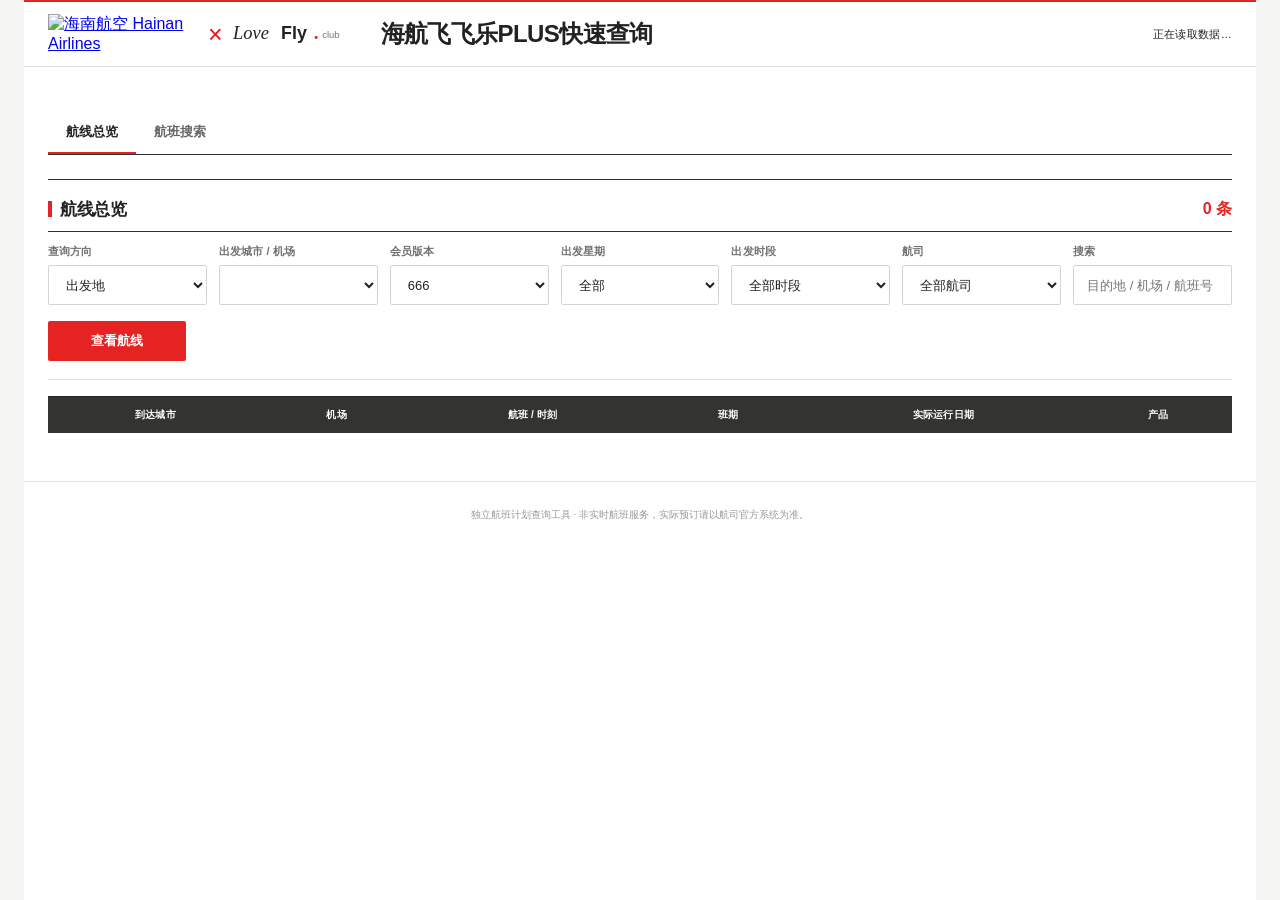
==== commit 83b30627: "feat: unify Hainan Airlines and LoveFly branding" ====
--- a/index.html
+++ b/index.html
@@ -660,15 +660,15 @@
     @media(max-width:720px){.lovefly-signature .lf-love{font-size:14px}.lovefly-signature .lf-fly,.lovefly-signature .lf-dot{font-size:13px}.lovefly-signature .lf-club{font-size:8px}}
   </style>
 <link rel="stylesheet" href="/lovefly-tools.css?v=20260830-shell-4">
+<style>@media(max-width:720px){.carrier-heading{display:block}.brand-lockup{width:max-content}.carrier-heading>div+div{margin-top:8px}}</style>
 </head>
 <body>
   <div class="page-shell">
     <header class="hero">
       <div class="hero-inner">
         <div class="carrier-heading">
-          <img class="carrier-logo carrier-logo--hainan" src="/hainan-airlines-logo.svg" alt="海南航空 Hainan Airlines" />
+          <div class="brand-lockup" aria-label="海南航空 × LoveFly.club"><a href="https://www.hnair.com/" target="_blank" rel="noreferrer" aria-label="海南航空官网"><img class="brand-logo brand-logo--hainan" src="https://www.hnair.com/image_new/logo.png" alt="海南航空 Hainan Airlines" /></a><span class="brand-join" aria-hidden="true">×</span><a href="https://lovefly.club/" target="_blank" rel="noreferrer" aria-label="LoveFly.club 官网"><img class="brand-logo brand-logo--lovefly" src="/lovefly-wordmark.svg" alt="LoveFly.club" /></a></div>
           <div>
-          <a class="lovefly-signature" href="https://lovefly.club/" aria-label="返回 LoveFly.club"><span class="lf-love">Love</span><span class="lf-fly">Fly</span><span class="lf-dot">.</span><span class="lf-club">club</span></a>
           <h1>海航飞飞乐PLUS快速查询</h1>
           </div>
         </div>
--- a/static/style.css
+++ b/static/style.css
@@ -1372,3 +1372,5 @@
   .roundtrip-calendar-wrap { gap:8px; }
 }
 
+/* Hainan Airlines × LoveFly.club brand lockup */
+.brand-lockup{display:flex;align-items:center;gap:10px;min-width:0;flex:0 0 auto}.brand-logo{display:block}.brand-logo--hainan{width:150px;height:40px;object-fit:contain}.brand-logo--lovefly{width:132px;height:auto}.brand-join{color:var(--primary);font:300 25px/1 Arial,sans-serif}@media(max-width:720px){.brand-lockup{gap:6px}.brand-logo--hainan{width:110px;height:32px}.brand-logo--lovefly{width:100px}.brand-join{font-size:19px}.carrier-heading{min-width:0}.carrier-heading img{max-width:100%}}
--- a/lovefly-tools.css
+++ b/lovefly-tools.css
@@ -20,3 +20,13 @@
 @media(max-width:720px){html{background:var(--lf-navy)!important}body{background:linear-gradient(180deg,rgba(8,27,43,.78) 0%,rgba(8,27,43,.92) 100%),url("https://lovefly.club/assets/background-wing.webp") 62% top/auto 240px no-repeat!important;background-color:var(--lf-navy)!important}.shell,.app-shell,.page-shell{width:100%!important;max-width:none!important}.masthead,.app-shell>.topbar,.page-shell>.hero,.shell>.topbar{background:linear-gradient(90deg,rgba(8,27,43,.94),rgba(8,27,43,.60)),url("https://lovefly.club/assets/background-wing.webp") 62% center/cover no-repeat!important}.query-row{padding:14px 0!important;gap:12px!important}.mode-options{gap:18px!important;overflow-x:auto!important;scrollbar-width:none}.mode-options::-webkit-scrollbar{display:none}.query-row .search-button{width:100%!important;min-height:44px!important}}
 
 .carrier-heading{display:flex;align-items:center;gap:16px}.carrier-logo{display:block;flex:0 0 auto;width:auto;max-width:116px;height:34px;object-fit:contain;object-position:left center}.carrier-logo--hainan{height:40px}@media(max-width:720px){.carrier-heading{gap:10px}.carrier-logo{max-width:84px;height:28px}.carrier-logo--hainan{height:30px}}
+
+/* Restore pre-wing background */
+html{background:var(--lf-bg)!important}
+body{background:var(--lf-bg)!important}
+.masthead,.app-shell>.topbar,.page-shell>.hero,.shell>.topbar{background:var(--lf-paper)!important;color:var(--lf-ink)!important;border-bottom:1px solid var(--lf-line)!important}
+.masthead .brand,.masthead .brand span,.masthead-actions>a,.masthead .account-name,.app-shell>.topbar h1,.app-shell>.topbar>a,.page-shell>.hero h1,.page-shell>.hero .data-badge,.shell>.topbar .brand h1,.shell>.topbar .top-actions,.shell>.topbar .top-actions>*{color:var(--lf-ink)!important}
+.app-shell>.topbar p,.page-shell>.hero p,.shell>.topbar .brand p{color:var(--lf-muted)!important}
+.masthead .text-button,.shell>.topbar .ghost-btn{color:#555!important}
+.lovefly-signature,.lovefly-signature .lf-love,.lovefly-signature .lf-fly{color:var(--lf-ink)!important}.lovefly-signature .lf-club{color:#777!important}
+@media(max-width:720px){html,body{background:#fff!important}.masthead,.app-shell>.topbar,.page-shell>.hero,.shell>.topbar{background:#fff!important}}
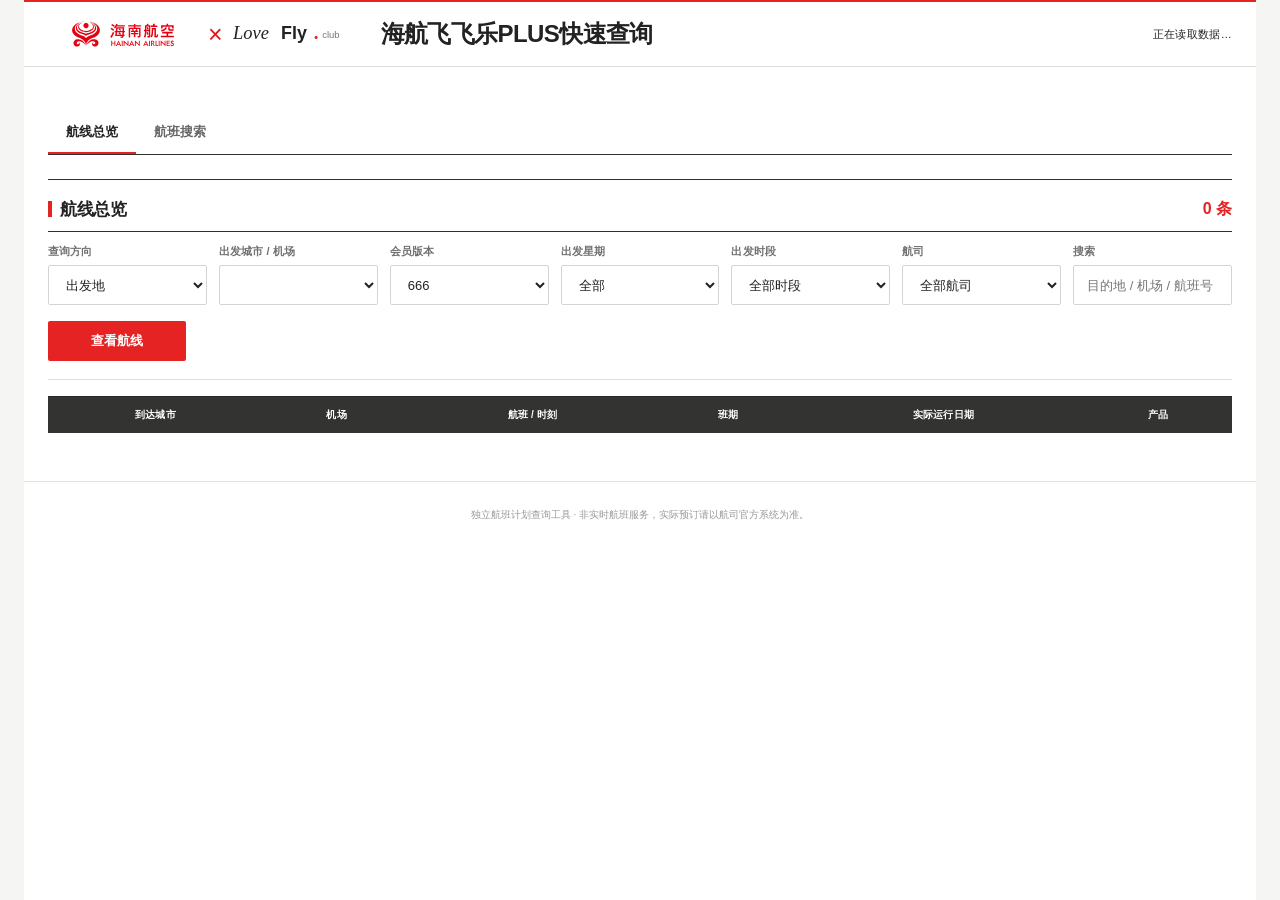
==== commit 32cb1c70: "fix: serve Hainan logo locally" ====
--- a/index.html
+++ b/index.html
@@ -5,7 +5,7 @@
   <meta name="viewport" content="width=device-width, initial-scale=1.0" />
   <meta name="color-scheme" content="light" />
   <title>海航飞飞乐PLUS快速查询</title>
-  <link rel="stylesheet" href="/static/style.css" />
+  <link rel="stylesheet" href="/static/style.css?v=20260831-brand-lockup-2" />
   <style>
     :root {
       --bg:#fff;
@@ -667,7 +667,7 @@
     <header class="hero">
       <div class="hero-inner">
         <div class="carrier-heading">
-          <div class="brand-lockup" aria-label="海南航空 × LoveFly.club"><a href="https://www.hnair.com/" target="_blank" rel="noreferrer" aria-label="海南航空官网"><img class="brand-logo brand-logo--hainan" src="https://www.hnair.com/image_new/logo.png" alt="海南航空 Hainan Airlines" /></a><span class="brand-join" aria-hidden="true">×</span><a href="https://lovefly.club/" target="_blank" rel="noreferrer" aria-label="LoveFly.club 官网"><img class="brand-logo brand-logo--lovefly" src="/lovefly-wordmark.svg" alt="LoveFly.club" /></a></div>
+          <div class="brand-lockup" aria-label="海南航空 × LoveFly.club"><a href="https://www.hnair.com/" target="_blank" rel="noreferrer" aria-label="海南航空官网"><img class="brand-logo brand-logo--hainan" src="/hainan-airlines-logo.svg" alt="海南航空 Hainan Airlines" /></a><span class="brand-join" aria-hidden="true">×</span><a href="https://lovefly.club/" target="_blank" rel="noreferrer" aria-label="LoveFly.club 官网"><img class="brand-logo brand-logo--lovefly" src="/lovefly-wordmark.svg" alt="LoveFly.club" /></a></div>
           <div>
           <h1>海航飞飞乐PLUS快速查询</h1>
           </div>
--- a/static/style.css
+++ b/static/style.css
@@ -1373,4 +1373,4 @@
 }
 
 /* Hainan Airlines × LoveFly.club brand lockup */
-.brand-lockup{display:flex;align-items:center;gap:10px;min-width:0;flex:0 0 auto}.brand-logo{display:block}.brand-logo--hainan{width:150px;height:40px;object-fit:contain}.brand-logo--lovefly{width:132px;height:auto}.brand-join{color:var(--primary);font:300 25px/1 Arial,sans-serif}@media(max-width:720px){.brand-lockup{gap:6px}.brand-logo--hainan{width:110px;height:32px}.brand-logo--lovefly{width:100px}.brand-join{font-size:19px}.carrier-heading{min-width:0}.carrier-heading img{max-width:100%}}
+.brand-lockup{display:flex;align-items:center;gap:10px;min-width:0;flex:0 0 auto}.brand-logo{display:block}.brand-logo--hainan{width:150px;height:40px;object-fit:cover;object-position:center}.brand-logo--lovefly{width:132px;height:auto}.brand-join{color:var(--primary);font:300 25px/1 Arial,sans-serif}@media(max-width:720px){.brand-lockup{gap:6px}.brand-logo--hainan{width:110px;height:32px}.brand-logo--lovefly{width:100px}.brand-join{font-size:19px}.carrier-heading{min-width:0}.carrier-heading img{max-width:100%}}
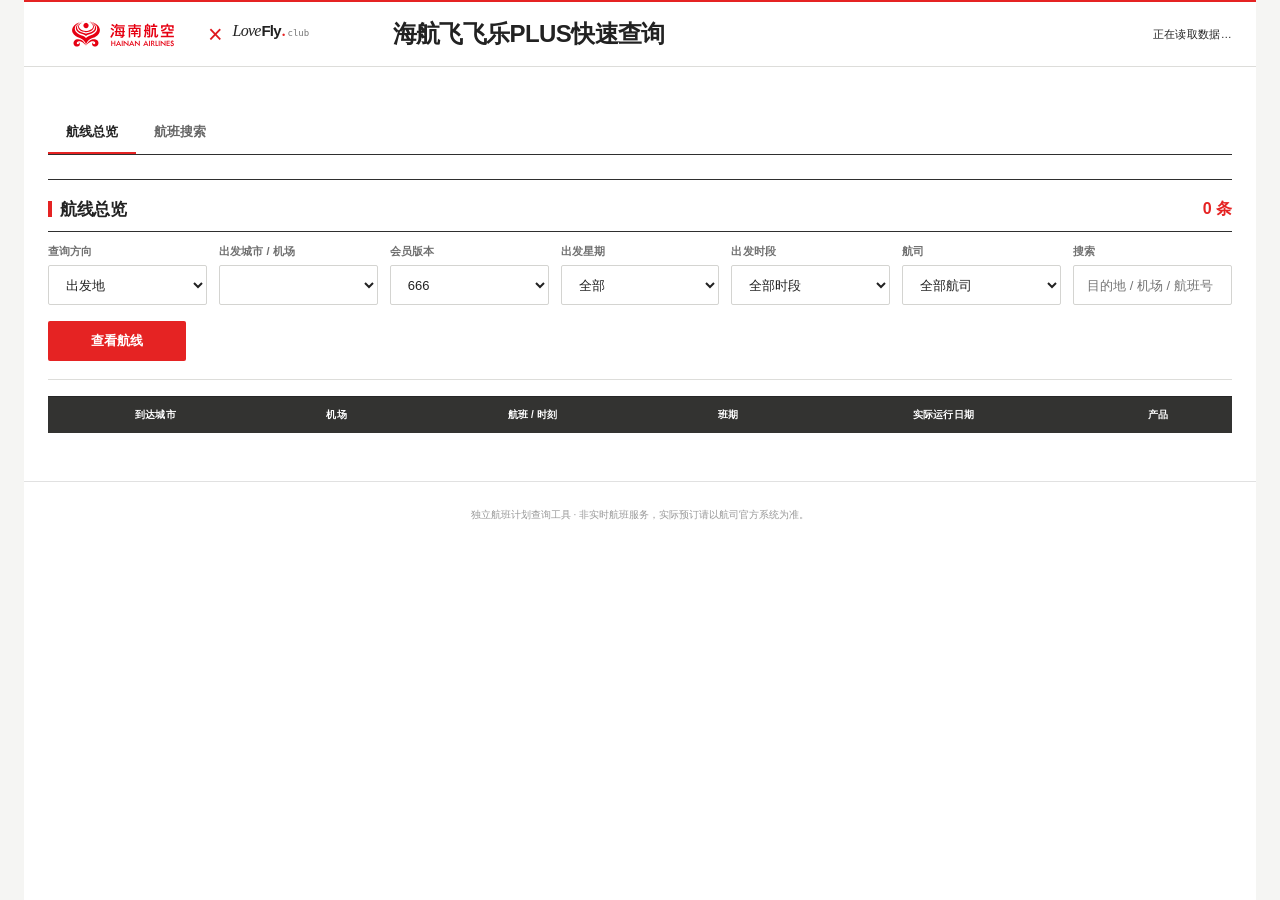
==== commit a0550665: "feat: add LoveFly hover branding" ====
--- a/index.html
+++ b/index.html
@@ -667,7 +667,7 @@
     <header class="hero">
       <div class="hero-inner">
         <div class="carrier-heading">
-          <div class="brand-lockup" aria-label="海南航空 × LoveFly.club"><a href="https://www.hnair.com/" target="_blank" rel="noreferrer" aria-label="海南航空官网"><img class="brand-logo brand-logo--hainan" src="/hainan-airlines-logo.svg" alt="海南航空 Hainan Airlines" /></a><span class="brand-join" aria-hidden="true">×</span><a href="https://lovefly.club/" target="_blank" rel="noreferrer" aria-label="LoveFly.club 官网"><img class="brand-logo brand-logo--lovefly" src="/lovefly-wordmark.svg" alt="LoveFly.club" /></a></div>
+          <div class="brand-lockup" aria-label="海南航空 × LoveFly.club"><a href="https://www.hnair.com/" target="_blank" rel="noreferrer" aria-label="海南航空官网"><img class="brand-logo brand-logo--hainan" src="/hainan-airlines-logo.svg" alt="海南航空 Hainan Airlines" /></a><span class="brand-join" aria-hidden="true">×</span><a class="lovefly-signature brand-logo--lovefly" href="https://lovefly.club/" target="_blank" rel="noreferrer" aria-label="LoveFly.club 官网"><span class="lf-love">Love</span><span class="lf-fly">Fly</span><span class="lf-dot">.</span><span class="lf-club">club</span></a></div>
           <div>
           <h1>海航飞飞乐PLUS快速查询</h1>
           </div>
